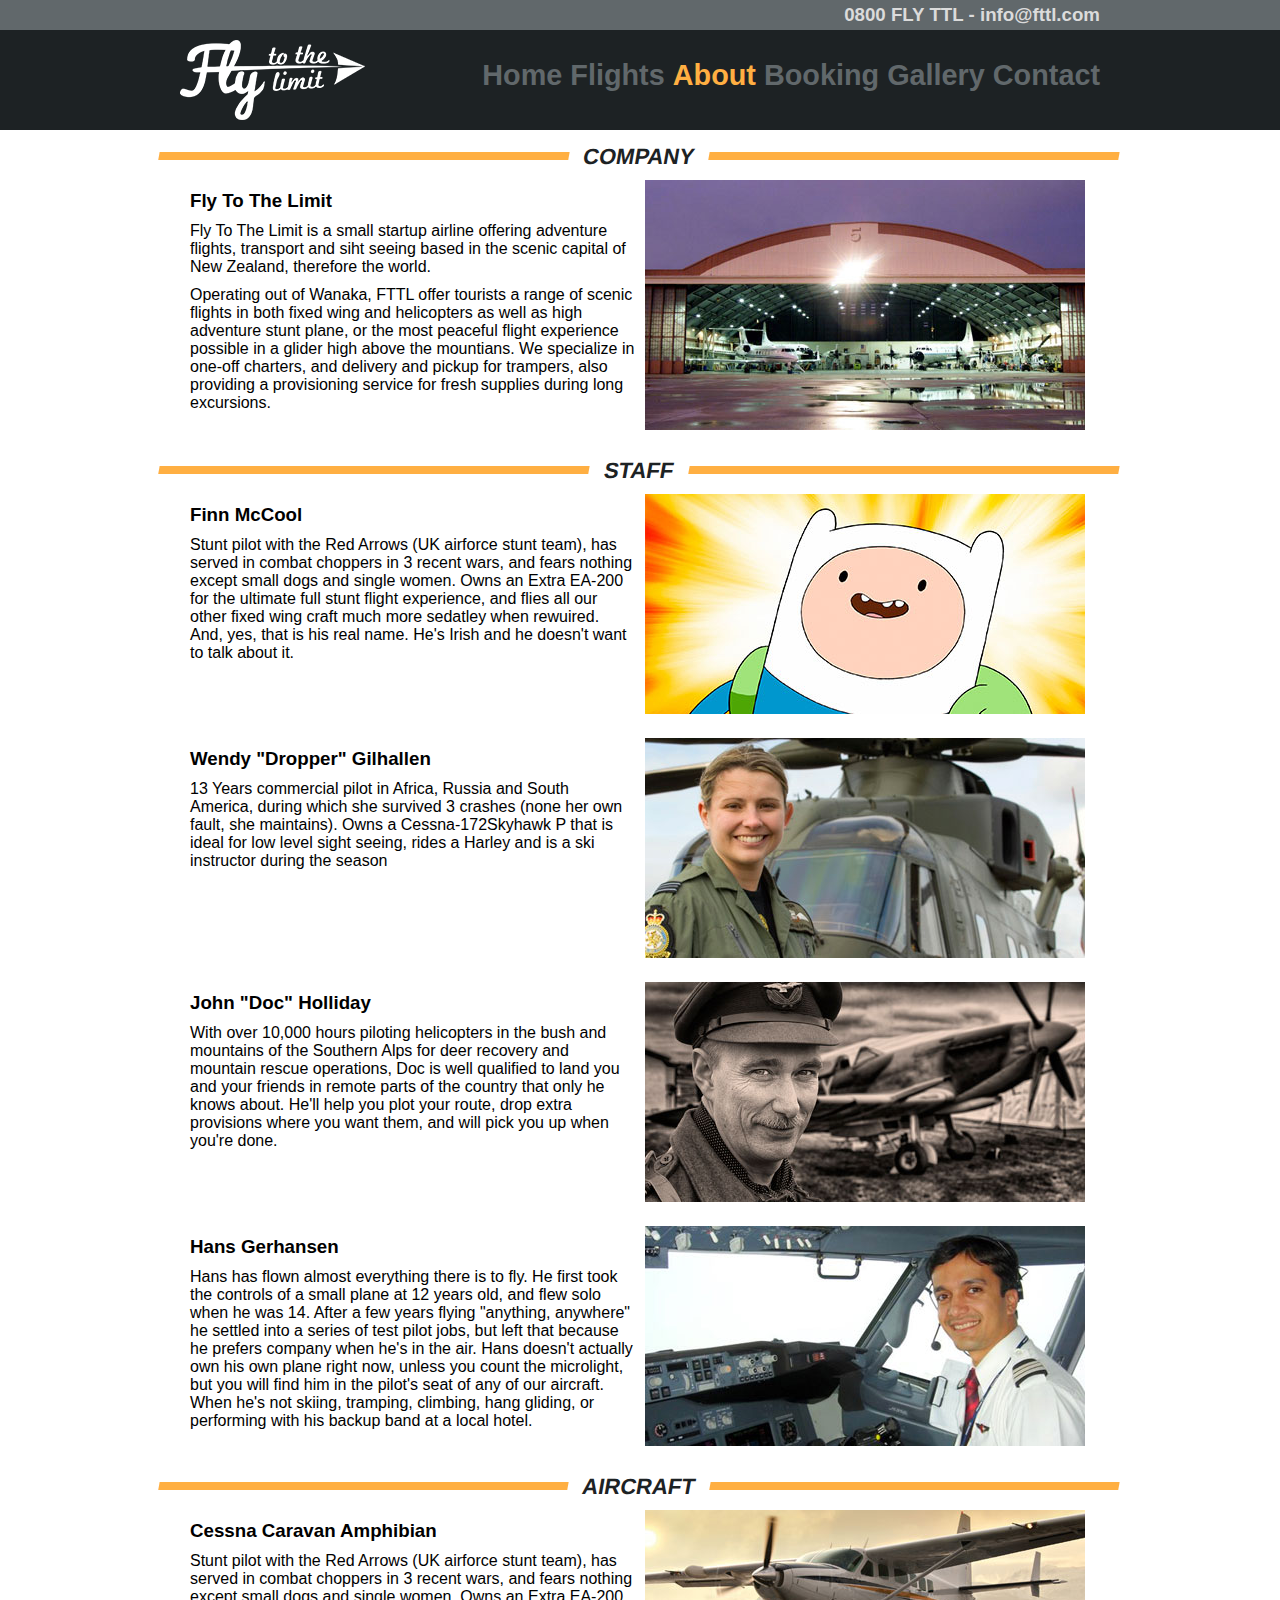
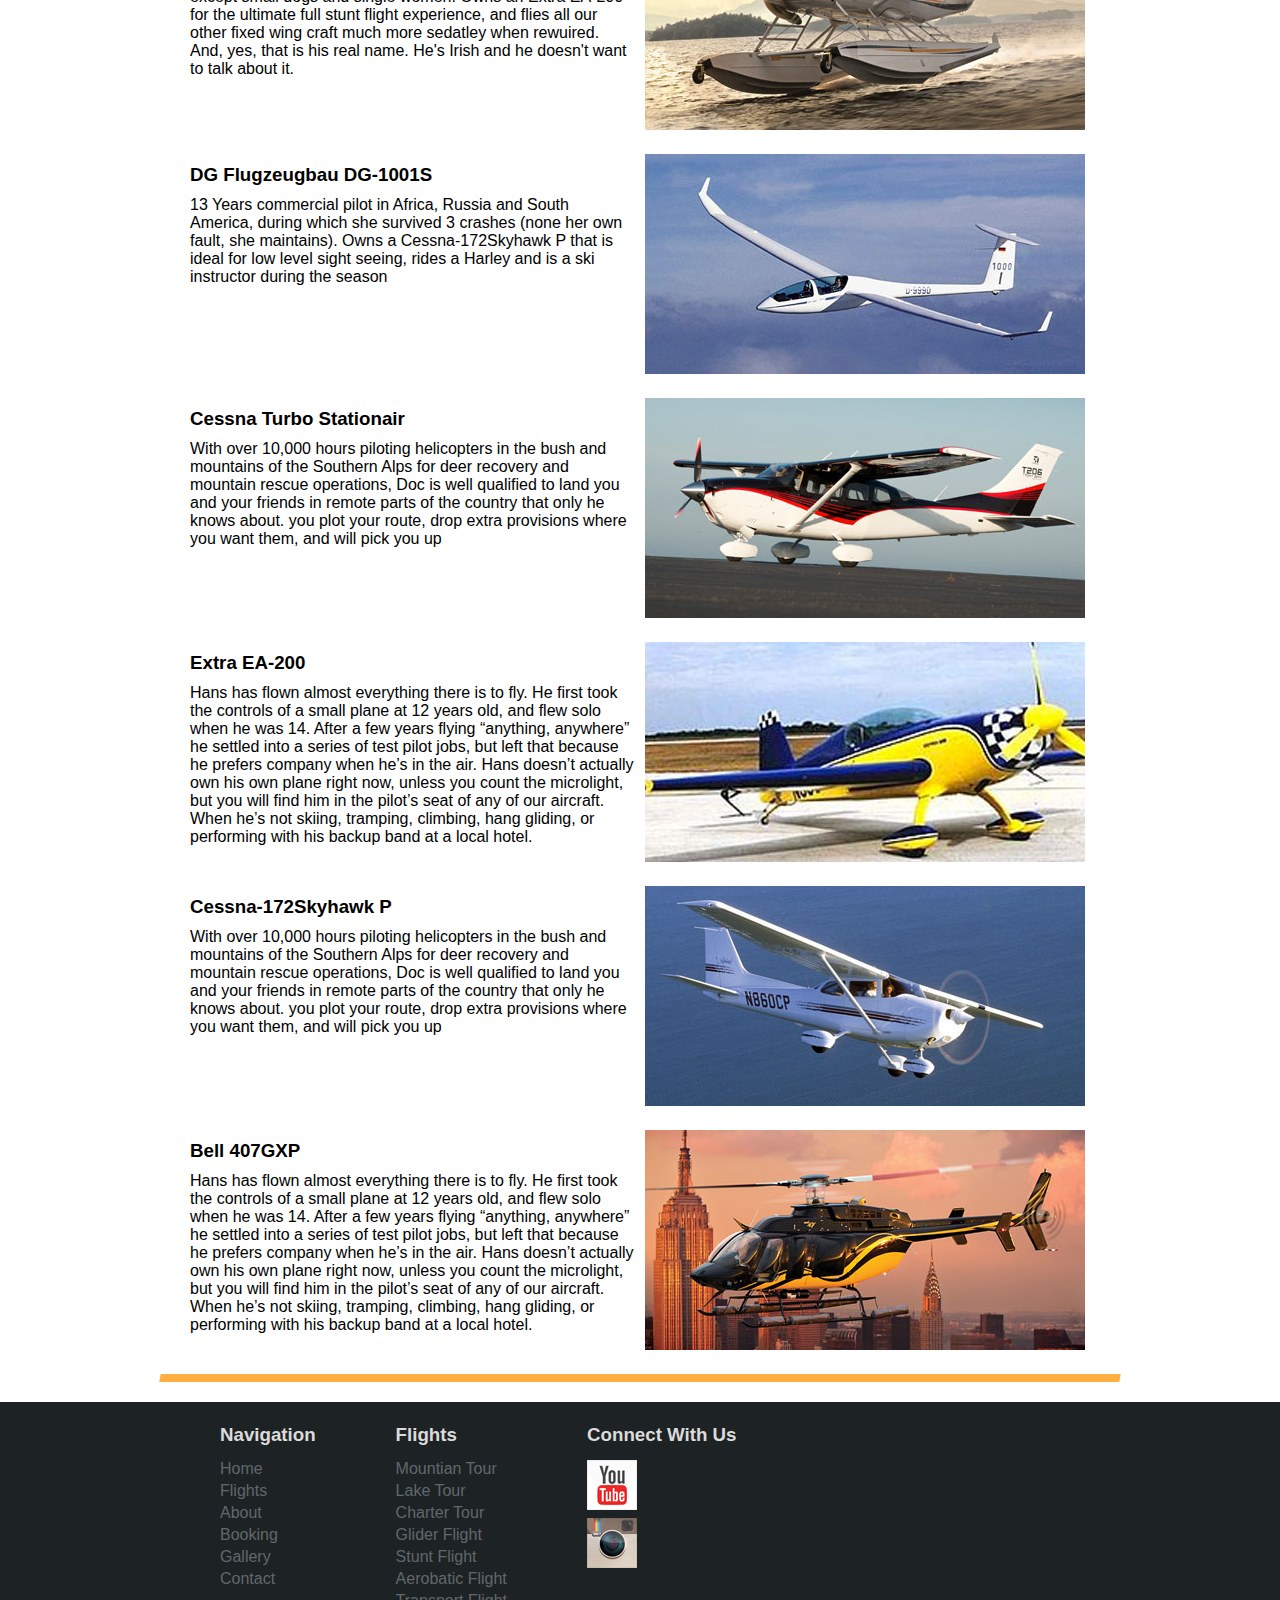
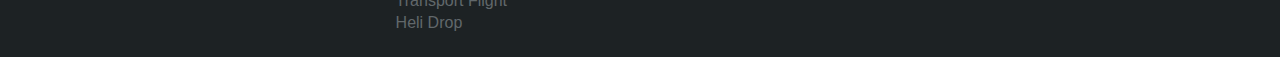
==== about.html @ ed009d1b "initial commit" ====
<!DOCTYPE html>
<html>
	<head>
		<title>Fly To The Limit - About</title>
		<link rel="stylesheet" href="css/main.css">
	</head>
	<body>

		<div id="header-banner-dark"></div>
		<div id="header-banner-light"></div>
		<div id="container">
			
		<header>
			<h3>0800 FLY TTL - info@fttl.com</h3>
			<img src="images/logo_white_small.png">
			<nav>
				<ul>
					<li><a href="index.html">Home</a></li>
					<li><a href="flights.html">Flights</a></li>
					<li><a href="about.html" class="current-link">About</a></li>
					<li><a href="booking.html">Booking</a></li>
					<li><a href="gallery.html">Gallery</a></li>
					<li><a href="contact.html">Contact</a></li>
				</ul>
			</nav>
		</header>

<!--################################################################################################-->
			
			<h2><span>COMPANY</span></h2>

			<div class="main cf">
				<div class="left-box">
					<h3>Fly To The Limit</h3>
					<p>Fly To The Limit is a small startup airline offering adventure flights, transport and siht seeing based in the scenic capital of New Zealand, therefore the world.</p>
					<p>Operating out of Wanaka, FTTL offer tourists a range of scenic flights in both fixed wing and helicopters as well as high adventure stunt plane, or the most peaceful flight experience possible in a glider high above the mountians. We specialize in one-off charters, and delivery and pickup for trampers, also providing a provisioning service for fresh supplies during long excursions.</p>
				</div>
				<div class="right-box">
					<img src="images/hanger.jpg">
				</div>
			</div>
<!--==============================================================================================-->
			<h2><span>STAFF</span></h2>

			<div class="main cf">
				<div class="left-box">
					<h3>Finn McCool</h3>
					<p>Stunt pilot with the Red Arrows (UK airforce stunt team), has served in combat choppers in 3 recent wars, and fears nothing except small dogs and single women. Owns an Extra EA-200 for the ultimate full stunt flight experience, and flies all our other fixed wing craft much more sedatley when rewuired. And, yes, that is his real name. He's Irish and he doesn't want to talk about it.</p>
				</div>
				<div class="right-box">
					<img src="images/finn.jpg">
				</div>
			</div>

			<div class="main cf">
				<div class="left-box">
					<h3>Wendy "Dropper" Gilhallen</h3>
					<p>13 Years commercial pilot in Africa, Russia and South America, during which she survived 3 crashes (none her own fault, she maintains). Owns a Cessna-172Skyhawk P that is ideal for low level sight seeing, rides a Harley and is a ski instructor during the season</p>
				</div>
				<div class="right-box">
					<img src="images/wendy.jpg">
				</div>
			</div>

			<div class="main cf">
				<div class="left-box">
					<h3>John "Doc" Holliday</h3>
					<p>With over 10,000 hours piloting helicopters in the bush and mountains of the Southern Alps for deer recovery and mountain rescue operations, Doc is well qualified to land you and your friends in remote parts of the country that only he knows about. He'll help you plot your route, drop extra provisions where you want them, and will pick you up when you're done.</p>
				</div>
				<div class="right-box">
					<img src="images/john.jpg">
				</div>
			</div>

			<div class="main cf">
				<div class="left-box">
					<h3>Hans Gerhansen</h3>
					<p>Hans has flown almost everything there is to fly. He first took the controls of a small plane at 12 years old, and flew solo when he was 14. After a few years flying "anything, anywhere" he settled into a series of test pilot jobs, but left that because he prefers company when he's in the air. Hans doesn't actually own his own plane right now, unless you count the microlight, but you will find him in the pilot's seat of any of our aircraft. When he's not skiing, tramping, climbing, hang gliding, or performing with his backup band at a local hotel.</p>
				</div>
				<div class="right-box">
					<img src="images/hans.jpg">
				</div>
			</div>
<!--==============================================================================================-->
			<h2><span>AIRCRAFT</span></h2>

			<div class="main cf">
				<div class="left-box">
					<h3>Cessna Caravan Amphibian</h3>
					<p>Stunt pilot with the Red Arrows (UK airforce stunt team), has served in combat choppers in 3 recent wars, and fears nothing except small dogs and single women. Owns an Extra EA-200 for the ultimate full stunt flight experience, and flies all our other fixed wing craft much more sedatley when rewuired. And, yes, that is his real name. He's Irish and he doesn't want to talk about it.</p>
				</div>
				<div class="right-box">
					<img src="images/cessna-amphibian.jpg">
				</div>
			</div>

			<div class="main cf">
				<div class="left-box">
					<h3>DG Flugzeugbau DG-1001S</h3>
					<p>13 Years commercial pilot in Africa, Russia and South America, during which she survived 3 crashes (none her own fault, she maintains). Owns a Cessna-172Skyhawk P that is ideal for low level sight seeing, rides a Harley and is a ski instructor during the season</p>
				</div>
				<div class="right-box">
					<img src="images/glider.jpg">
				</div>
			</div>

			<div class="main cf">
				<div class="left-box">
					<h3>Cessna Turbo Stationair</h3>
					<p>With over 10,000 hours piloting helicopters in the bush and mountains of the Southern Alps for deer recovery and mountain rescue operations, Doc is well qualified to land you and your friends in remote parts of the country that only he knows about. you plot your route, drop extra provisions where you want them, and will pick you up </p>
				</div>
				<div class="right-box">
					<img src="images/turbo-stationair.jpg">
				</div>
			</div>

			<div class="main cf">
				<div class="left-box">
					<h3>Extra EA-200</h3>
					<p>Hans has flown almost everything there is to fly. He first took the controls of a small plane at 12 years old, and flew solo when he was 14. After a few years flying “anything, anywhere” he settled into a series of test pilot jobs, but left that because he prefers company when he’s in the air. Hans doesn’t actually own his own plane right now, unless you count the microlight, but you will find him in the pilot’s seat of any of our aircraft. When he’s not skiing, tramping, climbing, hang gliding, or performing with his backup band at a local hotel.</p>
				</div>
				<div class="right-box">
					<img src="images/ea-200.jpg">
				</div>
			</div>

			<div class="main cf">
				<div class="left-box">
					<h3>Cessna-172Skyhawk P</h3>
					<p>With over 10,000 hours piloting helicopters in the bush and mountains of the Southern Alps for deer recovery and mountain rescue operations, Doc is well qualified to land you and your friends in remote parts of the country that only he knows about. you plot your route, drop extra provisions where you want them, and will pick you up </p>
				</div>
				<div class="right-box">
					<img src="images/skyhawk.jpg">
				</div>
			</div>

			<div class="main cf">
				<div class="left-box">
					<h3>Bell 407GXP</h3>
					<p>Hans has flown almost everything there is to fly. He first took the controls of a small plane at 12 years old, and flew solo when he was 14. After a few years flying “anything, anywhere” he settled into a series of test pilot jobs, but left that because he prefers company when he’s in the air. Hans doesn’t actually own his own plane right now, unless you count the microlight, but you will find him in the pilot’s seat of any of our aircraft. When he’s not skiing, tramping, climbing, hang gliding, or performing with his backup band at a local hotel.</p>
				</div>
				<div class="right-box">
					<img src="images/bell-407.jpg">
				</div>
			</div>

			<h2></h2>

<!--################################################################################################-->

		<div id="footer-banner"></div>
		<footer>
			<nav>
				<ul>
					<li><h3>Navigation</h3></li>
					<li><a href="index.html">Home</a></li>
					<li><a href="flights.html">Flights</a></li>
					<li><a href="about.html">About</a></li>
					<li><a href="booking.html">Booking</a></li>
					<li><a href="gallery.html">Gallery</a></li>
					<li><a href="contact.html">Contact</a></li>
				</ul>
			</nav>

			<nav>
				<ul>
					<li><h3>Flights</h3></li>
					<li><a href="#">Mountian Tour</a></li>
					<li><a href="#">Lake Tour</a></li>
					<li><a href="#">Charter Tour</a></li>
					<li><a href="#">Glider Flight</a></li>
					<li><a href="#">Stunt Flight</a></li>
					<li><a href="#">Aerobatic Flight</a></li>
					<li><a href="#">Transport Flight</a></li>
					<li><a href="#">Heli Drop</a></li>
				</ul>
			</nav>

			<nav>
				<ul>
					<li><h3>Connect With Us</h3></li>
					<li><a href="https://www.youtube.com/" target="_blank"></a><img src="images/youtube.png"></li>
					<li><a href="https://instagram.com/" target="_blank"></a><img src="images/instagram.png"></li>
				</ul>
			</nav>
		</footer>
		</div>

	<script src="script.js"></script>
	</body>
</html>
---- css/main.css ----
* {
	margin: 0;
}

body {
	font-family: helvetica;

}

#container {
	width: 960px;
	margin: 0 auto;
}

#header-banner-dark {
	height: 130px;
	width: 100%;
	background-color: #1d2224;
	position: absolute;
	z-index: -2;
}

#header-banner-light {
	height: 30px;
	width: 100%;
	background-color: #61686b;
	position: absolute;
	z-index: -1;
}

.cf:before,
.cf:after {
    content: " ";
    display: table;
}

.cf:after {
    clear: both;
}

/*-----------------------------------------------------*/
/*-------------------Colour Pallete-------------------*/
/*---------------------------------------------------*/
/*
Orange = #ffaf42
Dark Grey = #1d2224
Light Grey = #61686b
Near White Link Colour = #dbdbdb
Red = #ff4242
/*---------------------------------------------*/

/*-----------------------------------------------------*/
/*-----------------------Header-----------------------*/
/*---------------------------------------------------*/

header {
	background-color: #1d2224;
	height: 130px;
	width: 960px;
	margin: 0 auto;
}

/*---------------------------------------------------*/

header h3 {
	color: #dbdbdb;
	background-color: #61686b;
	text-align: right;
	padding-right: 20px;
	height: 30px;
	line-height: 30px
}

header img {
	margin: 10px 0 0 20px;
}

header nav{
	float: right;
	font-size: 1.8em;
	font-weight: bold;
	margin-right: 20px;
	line-height: 90px;
}

header nav ul {
	list-style: none;
}

header nav li {
	display: inline;
}

header a:link {
	color: #61686b;
	text-decoration: none;
}

header a:visited {
	color: #61686b;
}

header a:hover {
	color: #dbdbdb;
}

header a:active {
	color: #dbdbdb;
}

header a.current-link {
	color: #ffaf42;
}

/*-----------------------------------------------------*/
/*---------------------Header End---------------------*/
/*---------------------------------------------------*/

/*-----------------------------------------------------*/
/*--------------------Body Content--------------------*/
/*---------------------------------------------------*/

.main {
	margin: 0 auto;
	width: 900px;
	margin-bottom: 20px;
}

.main h3 {
	margin: 10px 0;
}

.main p {
	margin: 10px 0;
}

.left-box {
	width: 445px;
	float: left;
	margin-right: 10px;
}

.right-box {
	width: 445px;
	float: right;
}

h4 {
	margin-bottom: 10px;
}

/*---------------------------------------------------*/

#main h1 {
	margin: 10px auto 35px auto;
	text-align: center;
	color: #1d2224;
	font-weight: bold;
}

h2 {
    width:100%;
    text-align:center;
    border-bottom: 8px solid #ffaf42;
    line-height:0.1em; margin:10px 0 20px;
    transform: skew(-10deg);
    color: #1d2224;
	font-size: 25px;
	font-weight: bold;
	line-height: 10px;
	background-color: #FFF;
	text-align: center;
} 

h2 span {
    background:#fff;
    position: relative;
    top: 10px;
    padding:10px 15px;
    font-family: arial;
    font-size: 22px;
}

.videoDiv {
	text-align: center;
	margin: 20px auto;
	height: 400px;
}

/*-----------------------------------------------------*/
/*------------------Body Content End------------------*/
/*---------------------------------------------------*/

/*-----------------------------------------------------*/
/*----------------------Form CSS----------------------*/
/*---------------------------------------------------*/

label {
	box-sizing: border-box;
	font-weight: bold;
	display: inline;
}

input {
	width: 100%;
	box-sizing: border-box;
	font-size: 22px;
	padding: 4px 8px;
	background-color: #dbdbdb;
	outline: 0;
	border: none;
	display: inline;
	margin: 3px 0px 20px 0px;
}

textarea {
	width: 100%;
	box-sizing: border-box;
	resize: none;
	height: 185px;
	max-height: 185px;
	padding: 8px 8px;
	background-color: #dbdbdb;
	outline: 0;
	border: none;
	font-size: 18px;
	margin: 3px 0px 20px 0px;
}

select {
	width: 100%;
	font-size: 22px;
	padding: 4px 8px;
	background-color: #dbdbdb;
	outline: 0;
	border: none;
	margin: 3px 0px 20px 0px;
}

option {
	font-family: arial;
	font-size: 16px
}

.danger {
	color: #ff4242;
	float: right;
}

.formLeft {
	width: 49%;
	float: left;
}

.formRight {
	width: 49%;
	float: right;
}

/*-----------------------------------------------------*/
/*-------------------End Form CSS---------------------*/
/*---------------------------------------------------*/

/*-----------------------------------------------------*/
/*----------------------Footer------------------------*/
/*---------------------------------------------------*/

footer {
	background-color: #1d2224;
	height: 250px;
	width: 960px;
	margin: 0 auto;
}

#footer-banner {
	height: 255px;
	width: 100%;
	left: 0;
	background-color: #1d2224;
	position: absolute;
	z-index: -1;
}

footer h3 {
	color: #dbdbdb;
	margin-bottom: 10px;
}

footer nav{
	margin: 20px;
	float: left;
}

footer nav ul {
	list-style: none;
}

footer nav li {
	padding: 2px 0;
}

footer a:link {
	color: #61686b;
	text-decoration: none;
}

a:visited {
	color: #61686b;

}

a:hover {
	color: #dbdbdb;
}

a:active {
	color: #dbdbdb;
}

#socialMediaIcons {
	display: inline-block;
	float: right;
	padding: 25px 20px;
}

/*-----------------------------------------------------*/
/*--------------------Footer End----------------------*/
/*---------------------------------------------------*/

/*-----------------------------------------------------*/
/*----------------------Testing-----------------------*/
/*---------------------------------------------------*/

/*--------------------------------------------------- NOT SURE IF STILL REQUIRED */ 

button {
	font-size: 22px;
	padding: 4px 16px;
	border: solid 5px #ffaf42;
	background-color: #FFF;
	margin: 20px 0;
}

button p {
	transform: skew(-10deg);
	margin-top: 1px;
	font-family: arial;
	font-weight: bold;
	color: #ffaf42;
}
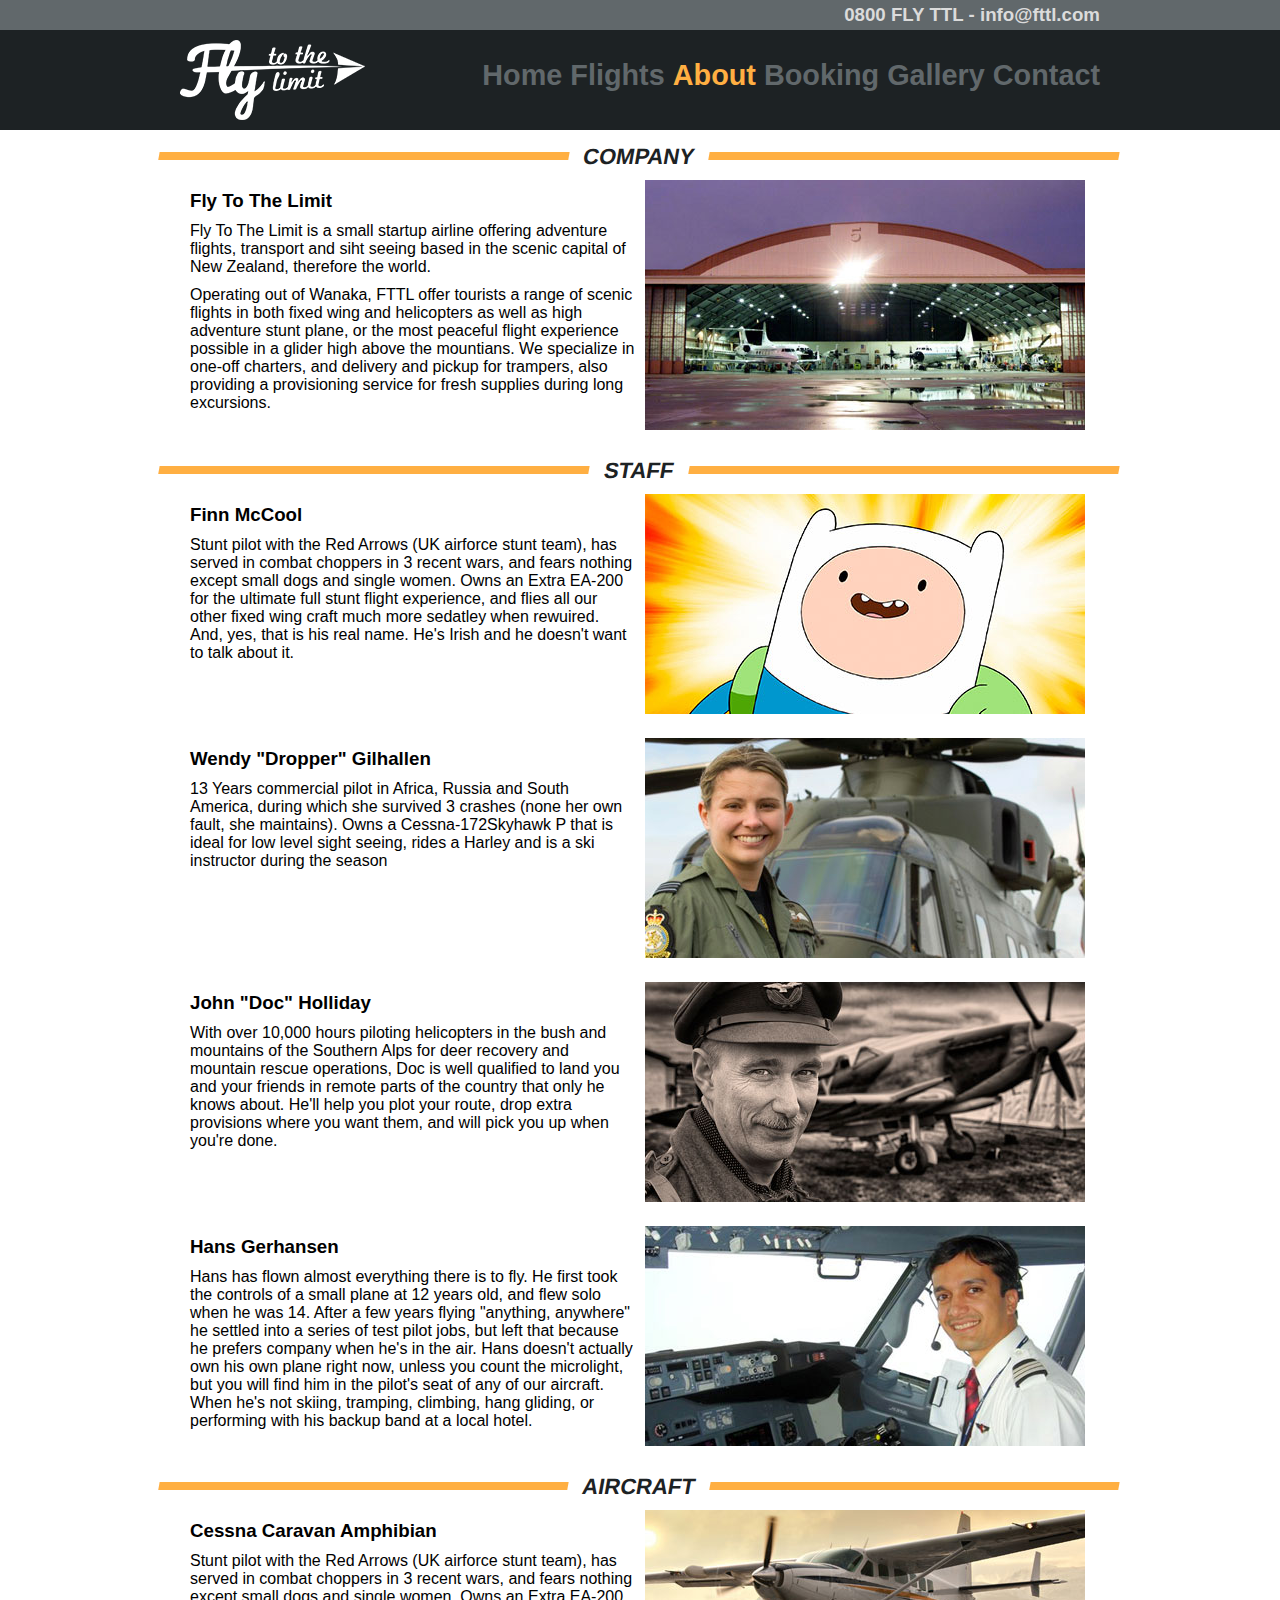
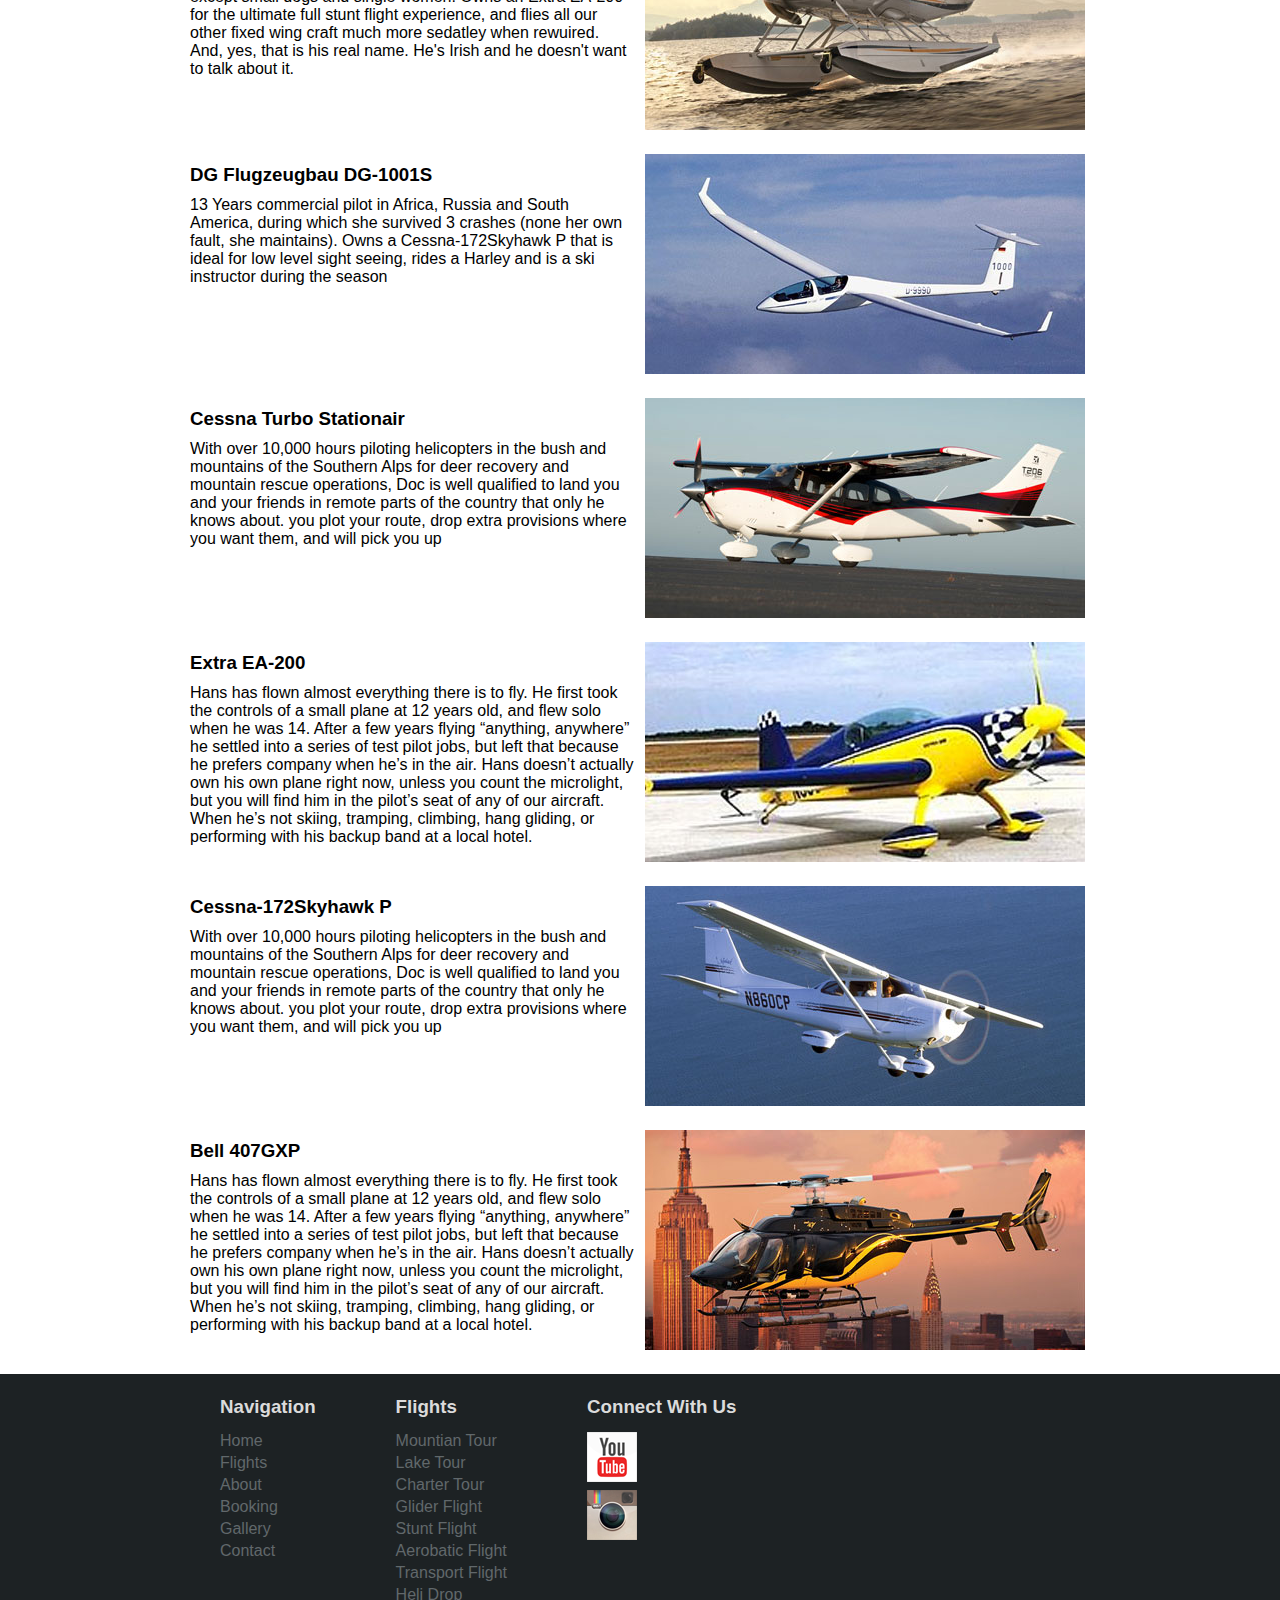
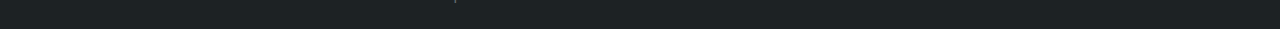
==== commit 0cd85a9c: "Added a gallery to the Gallery page. Added contact details to Contact page. Gallery thumbnails are a" ====
--- a/about.html
+++ b/about.html
@@ -25,7 +25,7 @@
 			</nav>
 		</header>
 
-<!--################################################################################################-->
+<!-- ################################################################################################ -->
 			
 			<h2><span>COMPANY</span></h2>
 
@@ -144,8 +144,6 @@
 				</div>
 			</div>
 
-			<h2></h2>
-
 <!--################################################################################################-->
 
 		<div id="footer-banner"></div>
--- a/css/main.css
+++ b/css/main.css
@@ -145,13 +145,9 @@
 	float: right;
 }
 
-h4 {
-	margin-bottom: 10px;
-}
-
-/*---------------------------------------------------*/
-
-#main h1 {
+/*---------------------------------------------------*/
+
+.main h1 {
 	margin: 10px auto 35px auto;
 	text-align: center;
 	color: #1d2224;
@@ -179,12 +175,34 @@
     padding:10px 15px;
     font-family: arial;
     font-size: 22px;
+    margin-bottom: 10px;
 }
 
 .videoDiv {
 	text-align: center;
 	margin: 20px auto;
 	height: 400px;
+}
+
+.contact-details {
+	float: right;
+	background-color: ;
+	height: 300px;
+	width: 200px;
+	padding: 10px 20px;
+}
+
+.contact-details p {
+	margin: 0;
+}
+
+p.last-line {
+	margin-bottom: 30px;
+}
+
+h4 {
+	margin: 10px 0;
+	color: #1d2224;
 }
 
 /*-----------------------------------------------------*/
@@ -347,4 +365,16 @@
 	font-family: arial;
 	font-weight: bold;
 	color: #ffaf42;
+}
+
+/*---------------------------------------------------*/
+
+.popup-gallery {
+	margin: 25px auto;
+	width: 685px;
+
+}
+
+.popup-gallery img {
+
 }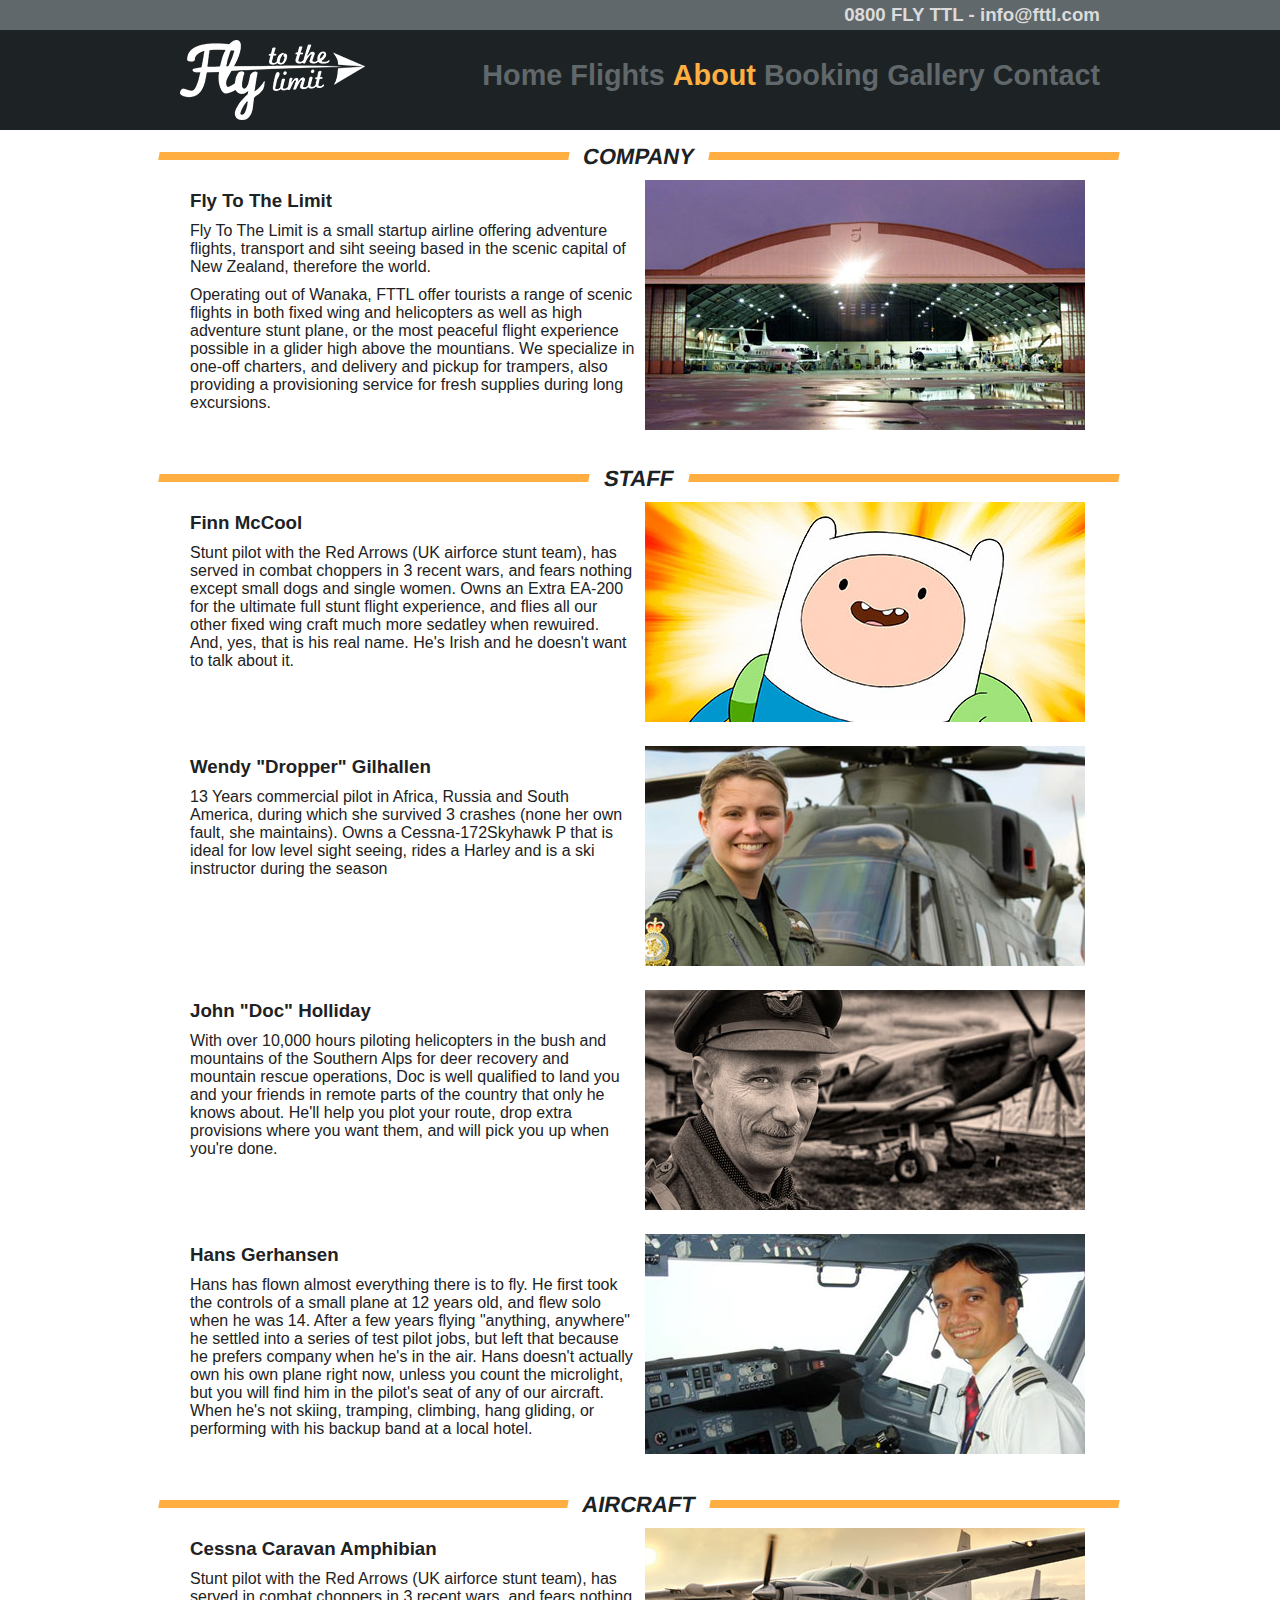
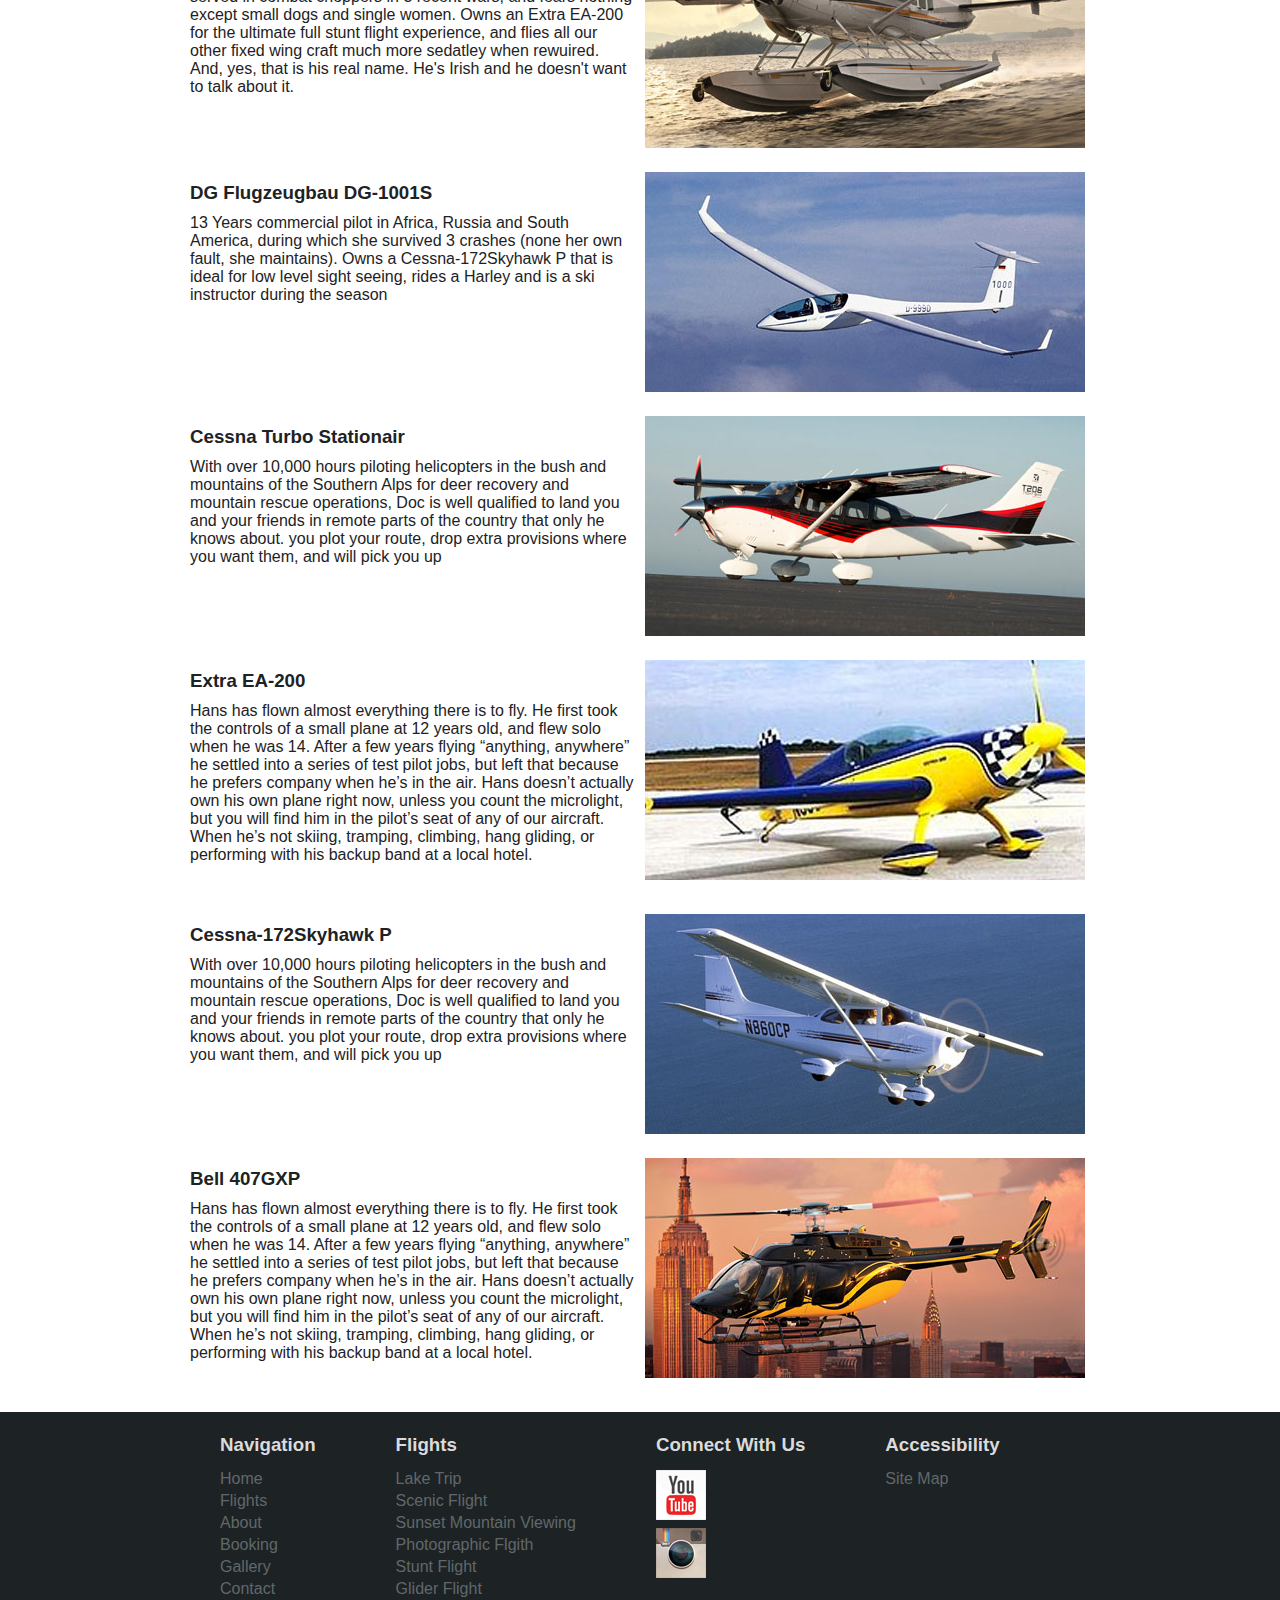
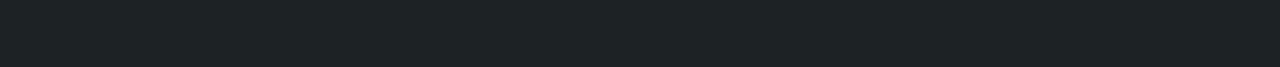
==== commit 37e7b426: "Added View Tour Button on Promo Deal/Home Page. Gallery updated to 9 photos from 7. Footer links fix" ====
--- a/about.html
+++ b/about.html
@@ -12,7 +12,7 @@
 			
 		<header>
 			<h3>0800 FLY TTL - info@fttl.com</h3>
-			<img src="images/logo_white_small.png">
+			<a href="index.html"><img src="images/logo_white_small.png"></a>
 			<nav>
 				<ul>
 					<li><a href="index.html">Home</a></li>
@@ -163,22 +163,27 @@
 			<nav>
 				<ul>
 					<li><h3>Flights</h3></li>
-					<li><a href="#">Mountian Tour</a></li>
-					<li><a href="#">Lake Tour</a></li>
-					<li><a href="#">Charter Tour</a></li>
-					<li><a href="#">Glider Flight</a></li>
-					<li><a href="#">Stunt Flight</a></li>
-					<li><a href="#">Aerobatic Flight</a></li>
-					<li><a href="#">Transport Flight</a></li>
-					<li><a href="#">Heli Drop</a></li>
+					<li><a href="lake-trip.html">Lake Trip</a></li>
+					<li><a href="scenic-flight.html">Scenic Flight</a></li>
+					<li><a href="sunset-view.html">Sunset Mountain Viewing</a></li>
+					<li><a href="photgraphic-flight.html">Photographic Flgith</a></li>
+					<li><a href="stunt-flight.html">Stunt Flight</a></li>
+					<li><a href="glider-flight.html">Glider Flight</a></li>
 				</ul>
 			</nav>
 
 			<nav>
 				<ul>
 					<li><h3>Connect With Us</h3></li>
-					<li><a href="https://www.youtube.com/" target="_blank"></a><img src="images/youtube.png"></li>
-					<li><a href="https://instagram.com/" target="_blank"></a><img src="images/instagram.png"></li>
+					<li><a href="https://www.youtube.com/" target="_blank"><img src="images/youtube.png"></li></a>
+					<li><a href="https://instagram.com/" target="_blank"><img src="images/instagram.png"></li></a>
+				</ul>
+			</nav>
+
+			<nav>
+				<ul>
+					<li><h3>Accessibility</h3></li>
+					<li><a href="site-map.html">Site Map</a></li>
 				</ul>
 			</nav>
 		</footer>
--- a/css/main.css
+++ b/css/main.css
@@ -4,6 +4,7 @@
 
 body {
 	font-family: helvetica;
+	color: #1d2224;
 
 }
 
@@ -112,6 +113,10 @@
 	color: #ffaf42;
 }
 
+header a.current-link:hover {
+	color: #dbdbdb;
+}
+
 /*-----------------------------------------------------*/
 /*---------------------Header End---------------------*/
 /*---------------------------------------------------*/
@@ -137,7 +142,7 @@
 .left-box {
 	width: 445px;
 	float: left;
-	margin-right: 10px;
+	margin: 0 10px 20px 0;
 }
 
 .right-box {
@@ -172,16 +177,16 @@
     background:#fff;
     position: relative;
     top: 10px;
-    padding:10px 15px;
+    padding: 5px 15px;
     font-family: arial;
     font-size: 22px;
     margin-bottom: 10px;
 }
 
-.videoDiv {
+.videoiv {
 	text-align: center;
 	margin: 20px auto;
-	height: 400px;
+	min-height: 400px;
 }
 
 .contact-details {
@@ -205,6 +210,75 @@
 	color: #1d2224;
 }
 
+/*---------------------------------------------------*/
+
+.left-box a:link {
+	margin-right: 10px;
+	float: right;
+	text-decoration: none;
+	color: #61686b;
+	border: solid 2px #61686b;
+	padding: 5px 5px 3px 5px;
+}
+
+.left-box a:visited {
+	text-decoration: none;
+	color: #61686b;
+}
+
+.left-box a:hover {
+	text-decoration: none;
+	color: #ffaf42;
+	border: solid 2px #ffaf42;
+}
+
+.left-box a:active {
+	text-decoration: none;
+	color: #ffaf42;
+	border: solid 2px #ffaf42;
+}
+
+.popup-gallery {
+	margin: 25px auto;
+	width: 685px;
+
+}
+
+.popup-gallery img {
+
+}
+
+/*---------------------------------------------------*/
+
+#promo-link {
+	text-align: center;
+	margin: 20px 0;
+}
+
+#promo-link a {
+	text-decoration: none;
+	color: #61686b;
+	border: solid 2px #61686b;
+	padding: 5px 5px 3px 5px;
+}
+
+#promo-link a:visited {
+	text-decoration: none;
+	color: #61686b;
+}
+
+#promo-link a:hover {
+	text-decoration: none;
+	color: #ffaf42;
+	border: solid 2px #ffaf42;
+}
+
+#promo-link a:active {
+	text-decoration: none;
+	color: #ffaf42;
+	border: solid 2px #ffaf42;
+}
+
 /*-----------------------------------------------------*/
 /*------------------Body Content End------------------*/
 /*---------------------------------------------------*/
@@ -222,11 +296,12 @@
 input {
 	width: 100%;
 	box-sizing: border-box;
+	height: 40px;
 	font-size: 22px;
 	padding: 4px 8px;
 	background-color: #dbdbdb;
 	outline: 0;
-	border: none;
+	border: 1px solid #dbdbdb;
 	display: inline;
 	margin: 3px 0px 20px 0px;
 }
@@ -235,23 +310,24 @@
 	width: 100%;
 	box-sizing: border-box;
 	resize: none;
-	height: 185px;
-	max-height: 185px;
+	height: 202px;
+	max-height: 202px;
 	padding: 8px 8px;
 	background-color: #dbdbdb;
+	border: 1px solid #dbdbdb;
 	outline: 0;
-	border: none;
 	font-size: 18px;
 	margin: 3px 0px 20px 0px;
 }
 
 select {
 	width: 100%;
+	height: 40px;
 	font-size: 22px;
 	padding: 4px 8px;
 	background-color: #dbdbdb;
 	outline: 0;
-	border: none;
+	border: 1px solid #dbdbdb;
 	margin: 3px 0px 20px 0px;
 }
 
@@ -265,14 +341,39 @@
 	float: right;
 }
 
-.formLeft {
+.invalid {
+	border: 1px solid red;
+}
+
+.form-left {
 	width: 49%;
 	float: left;
 }
 
-.formRight {
+.form-right {
 	width: 49%;
 	float: right;
+}
+
+.button {
+	width: 100px;
+	color: #ffaf42;
+	border: solid 4px #ffaf42;
+	background-color: #FFF;
+}
+
+.button:hover {
+	width: 100px;
+	color: #1d2224;
+	border: solid 4px #ffaf42;
+	background-color: #ffaf42;
+}
+
+.button:active {
+	width: 100px;
+	color: #ffaf42;
+	border: solid 4px #ffaf42;
+	background-color: #1d2224;
 }
 
 /*-----------------------------------------------------*/
@@ -322,16 +423,16 @@
 	text-decoration: none;
 }
 
-a:visited {
-	color: #61686b;
-
-}
-
-a:hover {
-	color: #dbdbdb;
-}
-
-a:active {
+footer a:visited {
+	color: #61686b;
+
+}
+
+footer a:hover {
+	color: #dbdbdb;
+}
+
+footer a:active {
 	color: #dbdbdb;
 }
 
@@ -346,35 +447,81 @@
 /*---------------------------------------------------*/
 
 /*-----------------------------------------------------*/
-/*----------------------Testing-----------------------*/
-/*---------------------------------------------------*/
-
-/*--------------------------------------------------- NOT SURE IF STILL REQUIRED */ 
-
-button {
-	font-size: 22px;
-	padding: 4px 16px;
-	border: solid 5px #ffaf42;
-	background-color: #FFF;
-	margin: 20px 0;
-}
-
-button p {
-	transform: skew(-10deg);
-	margin-top: 1px;
-	font-family: arial;
-	font-weight: bold;
-	color: #ffaf42;
-}
-
-/*---------------------------------------------------*/
-
-.popup-gallery {
-	margin: 25px auto;
-	width: 685px;
-
-}
-
-.popup-gallery img {
-
-}+/*----------------------Site Map----------------------*/
+/*---------------------------------------------------*/
+
+.site-map {
+	margin: 20px;
+}
+
+.site-map h1 {
+	margin: 20px;
+}
+
+.site-map h4 {
+	margin: 20px;
+}
+
+.site-map ul {
+	list-style: square;
+	color: #61686b;
+}
+
+.site-map a:link {
+	text-decoration: none;
+	color: #61686b;
+}
+
+.site-map a:visited {
+	color: #61686b;
+}
+
+.site-map a:hover {
+	color: #ffaf42;
+}
+
+.site-map a:active {
+	color: #ffaf42;
+}
+/*-----------------------------------------------------*/
+/*--------------------Site Map End--------------------*/
+/*---------------------------------------------------*/
+
+/*-----------------------------------------------------*/
+/*-----------------Print Style Sheet------------------*/
+/*---------------------------------------------------*/
+
+@media print {
+
+	header img{
+		display: none;
+	}
+
+	header:after {
+		content:url(../images/logo_black_small.png);
+	}
+
+	footer {
+		display: none;
+	}
+
+	input {
+		border: solid 1px #1d2224;
+	}
+
+	textarea {
+		border: solid 1px #1d2224;
+	}
+
+	.video-div {
+		display: none;
+	}
+
+	a {
+		display: none;
+	}
+}
+
+/*-----------------------------------------------------*/
+/*---------------Print Style Sheet End----------------*/
+/*---------------------------------------------------*/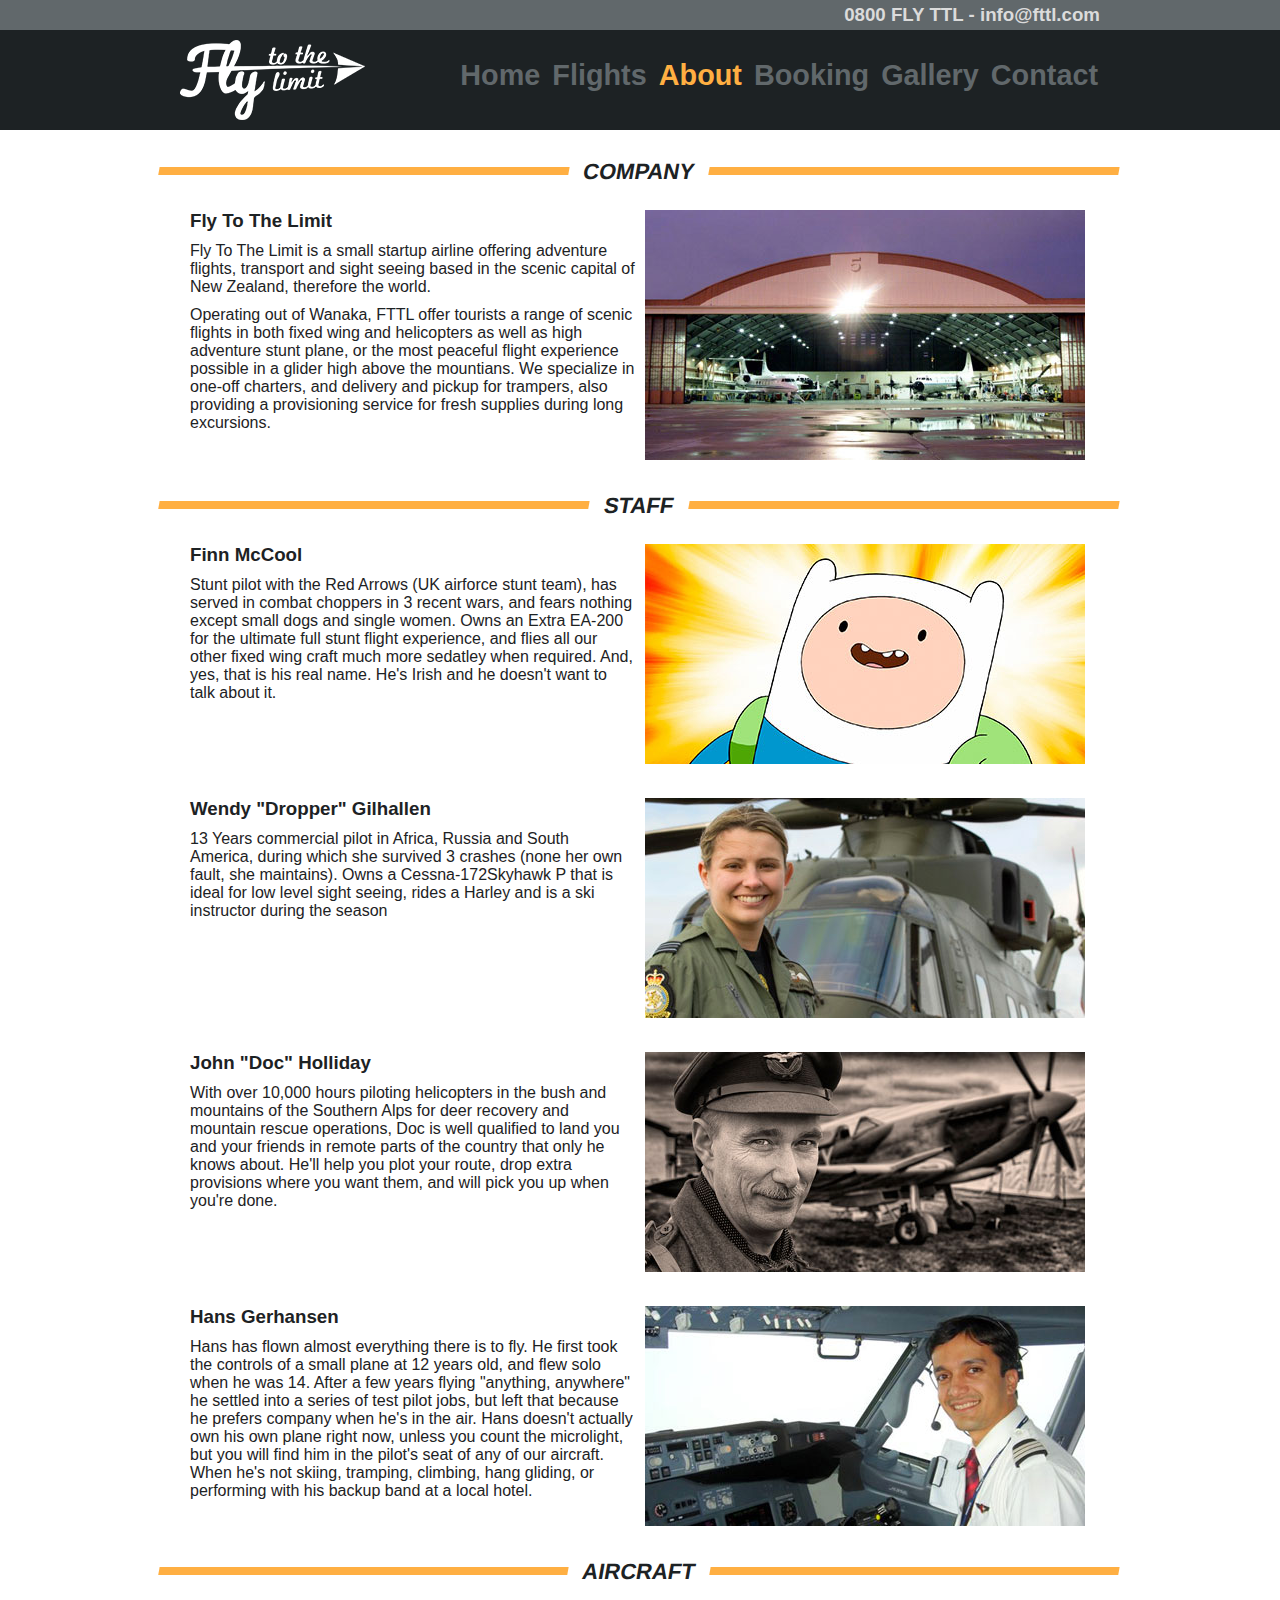
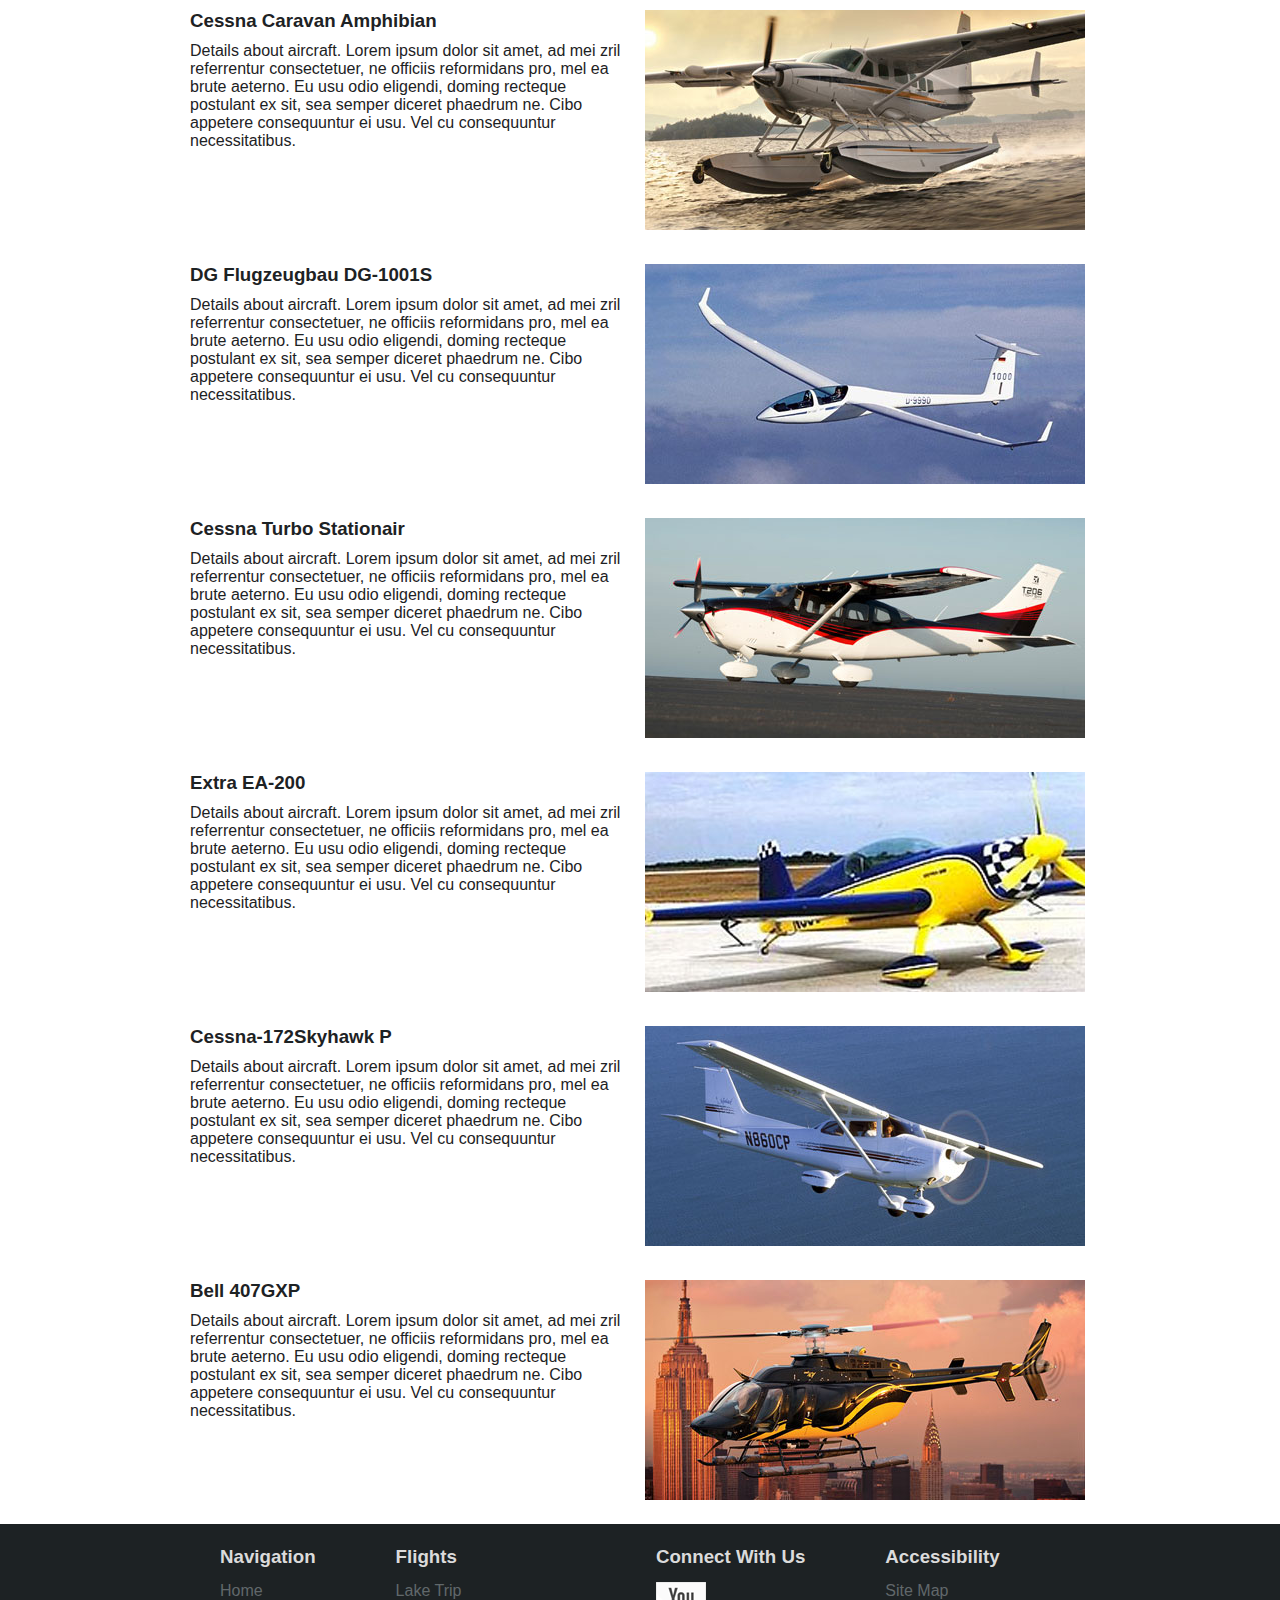
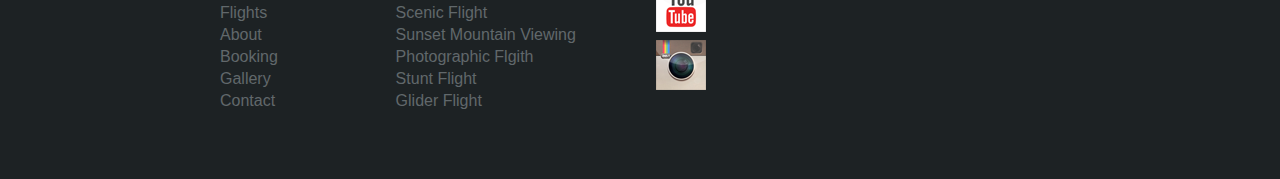
==== commit ec3b6004: "Alt attributes added to all images. Navigation spaced out. frames spaced out top/bottom. H2 spaced o" ====
--- a/about.html
+++ b/about.html
@@ -2,6 +2,12 @@
 <html>
 	<head>
 		<title>Fly To The Limit - About</title>
+		<meta charset="utf-8">
+		<meta name="description" content="About page containing information about Fly To The Limit, its staff and aircraft.">
+
+		<meta http-equiv="X-UA-Compatible" content="IE=edge">
+		<meta name="viewport" content="width=device-width, initial-scale=1">
+
 		<link rel="stylesheet" href="css/main.css">
 	</head>
 	<body>
@@ -12,7 +18,7 @@
 			
 		<header>
 			<h3>0800 FLY TTL - info@fttl.com</h3>
-			<a href="index.html"><img src="images/logo_white_small.png"></a>
+			<a href="index.html"><img alt="fly to the limit logo in white" src="images/logo_white_small.png"></a>
 			<nav>
 				<ul>
 					<li><a href="index.html">Home</a></li>
@@ -32,11 +38,11 @@
 			<div class="main cf">
 				<div class="left-box">
 					<h3>Fly To The Limit</h3>
-					<p>Fly To The Limit is a small startup airline offering adventure flights, transport and siht seeing based in the scenic capital of New Zealand, therefore the world.</p>
+					<p>Fly To The Limit is a small startup airline offering adventure flights, transport and sight seeing based in the scenic capital of New Zealand, therefore the world.</p>
 					<p>Operating out of Wanaka, FTTL offer tourists a range of scenic flights in both fixed wing and helicopters as well as high adventure stunt plane, or the most peaceful flight experience possible in a glider high above the mountians. We specialize in one-off charters, and delivery and pickup for trampers, also providing a provisioning service for fresh supplies during long excursions.</p>
 				</div>
 				<div class="right-box">
-					<img src="images/hanger.jpg">
+					<img alt="FTTL hanger" src="images/hanger.jpg">
 				</div>
 			</div>
 <!--==============================================================================================-->
@@ -45,10 +51,10 @@
 			<div class="main cf">
 				<div class="left-box">
 					<h3>Finn McCool</h3>
-					<p>Stunt pilot with the Red Arrows (UK airforce stunt team), has served in combat choppers in 3 recent wars, and fears nothing except small dogs and single women. Owns an Extra EA-200 for the ultimate full stunt flight experience, and flies all our other fixed wing craft much more sedatley when rewuired. And, yes, that is his real name. He's Irish and he doesn't want to talk about it.</p>
-				</div>
-				<div class="right-box">
-					<img src="images/finn.jpg">
+					<p>Stunt pilot with the Red Arrows (UK airforce stunt team), has served in combat choppers in 3 recent wars, and fears nothing except small dogs and single women. Owns an Extra EA-200 for the ultimate full stunt flight experience, and flies all our other fixed wing craft much more sedatley when required. And, yes, that is his real name. He's Irish and he doesn't want to talk about it.</p>
+				</div>
+				<div class="right-box">
+					<img alt="Finn McCool" src="images/finn.jpg">
 				</div>
 			</div>
 
@@ -58,7 +64,7 @@
 					<p>13 Years commercial pilot in Africa, Russia and South America, during which she survived 3 crashes (none her own fault, she maintains). Owns a Cessna-172Skyhawk P that is ideal for low level sight seeing, rides a Harley and is a ski instructor during the season</p>
 				</div>
 				<div class="right-box">
-					<img src="images/wendy.jpg">
+					<img alt="Wendy Gilhallen" src="images/wendy.jpg">
 				</div>
 			</div>
 
@@ -68,7 +74,7 @@
 					<p>With over 10,000 hours piloting helicopters in the bush and mountains of the Southern Alps for deer recovery and mountain rescue operations, Doc is well qualified to land you and your friends in remote parts of the country that only he knows about. He'll help you plot your route, drop extra provisions where you want them, and will pick you up when you're done.</p>
 				</div>
 				<div class="right-box">
-					<img src="images/john.jpg">
+					<img alt="John Holliday" src="images/john.jpg">
 				</div>
 			</div>
 
@@ -78,7 +84,7 @@
 					<p>Hans has flown almost everything there is to fly. He first took the controls of a small plane at 12 years old, and flew solo when he was 14. After a few years flying "anything, anywhere" he settled into a series of test pilot jobs, but left that because he prefers company when he's in the air. Hans doesn't actually own his own plane right now, unless you count the microlight, but you will find him in the pilot's seat of any of our aircraft. When he's not skiing, tramping, climbing, hang gliding, or performing with his backup band at a local hotel.</p>
 				</div>
 				<div class="right-box">
-					<img src="images/hans.jpg">
+					<img alt="Hans Gerhansen" src="images/hans.jpg">
 				</div>
 			</div>
 <!--==============================================================================================-->
@@ -87,64 +93,65 @@
 			<div class="main cf">
 				<div class="left-box">
 					<h3>Cessna Caravan Amphibian</h3>
-					<p>Stunt pilot with the Red Arrows (UK airforce stunt team), has served in combat choppers in 3 recent wars, and fears nothing except small dogs and single women. Owns an Extra EA-200 for the ultimate full stunt flight experience, and flies all our other fixed wing craft much more sedatley when rewuired. And, yes, that is his real name. He's Irish and he doesn't want to talk about it.</p>
-				</div>
-				<div class="right-box">
-					<img src="images/cessna-amphibian.jpg">
+					<p>Details about aircraft. Lorem ipsum dolor sit amet, ad mei zril referrentur consectetuer, ne officiis reformidans pro, mel ea brute aeterno. Eu usu odio eligendi, doming recteque postulant ex sit, sea semper diceret phaedrum ne. Cibo appetere consequuntur ei usu. Vel cu consequuntur necessitatibus.</p>
+				</div>
+				<div class="right-box">
+					<img alt="Cessna amphibian" src="images/cessna-amphibian.jpg">
 				</div>
 			</div>
 
 			<div class="main cf">
 				<div class="left-box">
 					<h3>DG Flugzeugbau DG-1001S</h3>
-					<p>13 Years commercial pilot in Africa, Russia and South America, during which she survived 3 crashes (none her own fault, she maintains). Owns a Cessna-172Skyhawk P that is ideal for low level sight seeing, rides a Harley and is a ski instructor during the season</p>
-				</div>
-				<div class="right-box">
-					<img src="images/glider.jpg">
+					<p>Details about aircraft. Lorem ipsum dolor sit amet, ad mei zril referrentur consectetuer, ne officiis reformidans pro, mel ea brute aeterno. Eu usu odio eligendi, doming recteque postulant ex sit, sea semper diceret phaedrum ne. Cibo appetere consequuntur ei usu. Vel cu consequuntur necessitatibus.</p>
+				</div>
+				<div class="right-box">
+					<img alt="Glider" src="images/glider.jpg">
 				</div>
 			</div>
 
 			<div class="main cf">
 				<div class="left-box">
 					<h3>Cessna Turbo Stationair</h3>
-					<p>With over 10,000 hours piloting helicopters in the bush and mountains of the Southern Alps for deer recovery and mountain rescue operations, Doc is well qualified to land you and your friends in remote parts of the country that only he knows about. you plot your route, drop extra provisions where you want them, and will pick you up </p>
-				</div>
-				<div class="right-box">
-					<img src="images/turbo-stationair.jpg">
+					<p>Details about aircraft. Lorem ipsum dolor sit amet, ad mei zril referrentur consectetuer, ne officiis reformidans pro, mel ea brute aeterno. Eu usu odio eligendi, doming recteque postulant ex sit, sea semper diceret phaedrum ne. Cibo appetere consequuntur ei usu. Vel cu consequuntur necessitatibus.</p>
+				</div>
+				<div class="right-box">
+					<img alt="Cessna Turbo-Stationair" src="images/turbo-stationair.jpg">
 				</div>
 			</div>
 
 			<div class="main cf">
 				<div class="left-box">
 					<h3>Extra EA-200</h3>
-					<p>Hans has flown almost everything there is to fly. He first took the controls of a small plane at 12 years old, and flew solo when he was 14. After a few years flying “anything, anywhere” he settled into a series of test pilot jobs, but left that because he prefers company when he’s in the air. Hans doesn’t actually own his own plane right now, unless you count the microlight, but you will find him in the pilot’s seat of any of our aircraft. When he’s not skiing, tramping, climbing, hang gliding, or performing with his backup band at a local hotel.</p>
-				</div>
-				<div class="right-box">
-					<img src="images/ea-200.jpg">
+					<p>Details about aircraft. Lorem ipsum dolor sit amet, ad mei zril referrentur consectetuer, ne officiis reformidans pro, mel ea brute aeterno. Eu usu odio eligendi, doming recteque postulant ex sit, sea semper diceret phaedrum ne. Cibo appetere consequuntur ei usu. Vel cu consequuntur necessitatibus.</p>
+				</div>
+				<div class="right-box">
+					<img alt="EA-200 aircraft" src="images/ea-200.jpg">
 				</div>
 			</div>
 
 			<div class="main cf">
 				<div class="left-box">
 					<h3>Cessna-172Skyhawk P</h3>
-					<p>With over 10,000 hours piloting helicopters in the bush and mountains of the Southern Alps for deer recovery and mountain rescue operations, Doc is well qualified to land you and your friends in remote parts of the country that only he knows about. you plot your route, drop extra provisions where you want them, and will pick you up </p>
-				</div>
-				<div class="right-box">
-					<img src="images/skyhawk.jpg">
+					<p>Details about aircraft. Lorem ipsum dolor sit amet, ad mei zril referrentur consectetuer, ne officiis reformidans pro, mel ea brute aeterno. Eu usu odio eligendi, doming recteque postulant ex sit, sea semper diceret phaedrum ne. Cibo appetere consequuntur ei usu. Vel cu consequuntur necessitatibus.</p>
+				</div>
+				<div class="right-box">
+					<img alt="Cessna Skyhawk" src="images/skyhawk.jpg">
 				</div>
 			</div>
 
 			<div class="main cf">
 				<div class="left-box">
 					<h3>Bell 407GXP</h3>
-					<p>Hans has flown almost everything there is to fly. He first took the controls of a small plane at 12 years old, and flew solo when he was 14. After a few years flying “anything, anywhere” he settled into a series of test pilot jobs, but left that because he prefers company when he’s in the air. Hans doesn’t actually own his own plane right now, unless you count the microlight, but you will find him in the pilot’s seat of any of our aircraft. When he’s not skiing, tramping, climbing, hang gliding, or performing with his backup band at a local hotel.</p>
-				</div>
-				<div class="right-box">
-					<img src="images/bell-407.jpg">
-				</div>
-			</div>
-
-<!--################################################################################################-->
+					<p>Details about aircraft. Lorem ipsum dolor sit amet, ad mei zril referrentur consectetuer, ne officiis reformidans pro, mel ea brute aeterno. Eu usu odio eligendi, doming recteque postulant ex sit, sea semper diceret phaedrum ne. Cibo appetere consequuntur ei usu. Vel cu consequuntur necessitatibus.</p>
+				</div>
+				<div class="right-box">
+					<img alt="Bell 407GXP" src="images/bell-407.jpg">
+				</div>
+			</div>
+		</div>
+
+<!-- ################################################################################################ -->
 
 		<div id="footer-banner"></div>
 		<footer>
@@ -165,8 +172,8 @@
 					<li><h3>Flights</h3></li>
 					<li><a href="lake-trip.html">Lake Trip</a></li>
 					<li><a href="scenic-flight.html">Scenic Flight</a></li>
-					<li><a href="sunset-view.html">Sunset Mountain Viewing</a></li>
-					<li><a href="photgraphic-flight.html">Photographic Flgith</a></li>
+					<li><a href="sunset-mountain.html">Sunset Mountain Viewing</a></li>
+					<li><a href="photographic-flight.html">Photographic Flgith</a></li>
 					<li><a href="stunt-flight.html">Stunt Flight</a></li>
 					<li><a href="glider-flight.html">Glider Flight</a></li>
 				</ul>
@@ -175,8 +182,8 @@
 			<nav>
 				<ul>
 					<li><h3>Connect With Us</h3></li>
-					<li><a href="https://www.youtube.com/" target="_blank"><img src="images/youtube.png"></li></a>
-					<li><a href="https://instagram.com/" target="_blank"><img src="images/instagram.png"></li></a>
+					<li><a href="https://www.youtube.com/" target="_blank"><img alt="Youtube logo" src="images/youtube.png"></a></li>
+					<li><a href="https://instagram.com/" target="_blank"><img alt="Instagram logo" src="images/instagram.png"></a></li>
 				</ul>
 			</nav>
 
@@ -187,7 +194,6 @@
 				</ul>
 			</nav>
 		</footer>
-		</div>
 
 	<script src="script.js"></script>
 	</body>
--- a/css/main.css
+++ b/css/main.css
@@ -90,6 +90,7 @@
 
 header nav li {
 	display: inline;
+	margin: 2px;
 }
 
 header a:link {
@@ -146,18 +147,19 @@
 }
 
 .right-box {
+	margin-top: 10px;
 	width: 445px;
 	float: right;
 }
 
 /*---------------------------------------------------*/
 
-.main h1 {
+/*.main h1 {
 	margin: 10px auto 35px auto;
 	text-align: center;
 	color: #1d2224;
 	font-weight: bold;
-}
+}*/
 
 h2 {
     width:100%;
@@ -171,6 +173,7 @@
 	line-height: 10px;
 	background-color: #FFF;
 	text-align: center;
+	margin: 25px 0;
 } 
 
 h2 span {
@@ -189,9 +192,12 @@
 	min-height: 400px;
 }
 
+iframe {
+	margin: 25px 0;
+}
+
 .contact-details {
 	float: right;
-	background-color: ;
 	height: 300px;
 	width: 200px;
 	padding: 10px 20px;
@@ -355,22 +361,22 @@
 	float: right;
 }
 
-.button {
-	width: 100px;
+input.button {
+	width: 105px;
 	color: #ffaf42;
 	border: solid 4px #ffaf42;
 	background-color: #FFF;
 }
 
-.button:hover {
-	width: 100px;
-	color: #1d2224;
+input.button:hover {
+	width: 105px;
+	color: #FFF;
 	border: solid 4px #ffaf42;
 	background-color: #ffaf42;
 }
 
-.button:active {
-	width: 100px;
+input.button:active {
+	width: 105px;
 	color: #ffaf42;
 	border: solid 4px #ffaf42;
 	background-color: #1d2224;
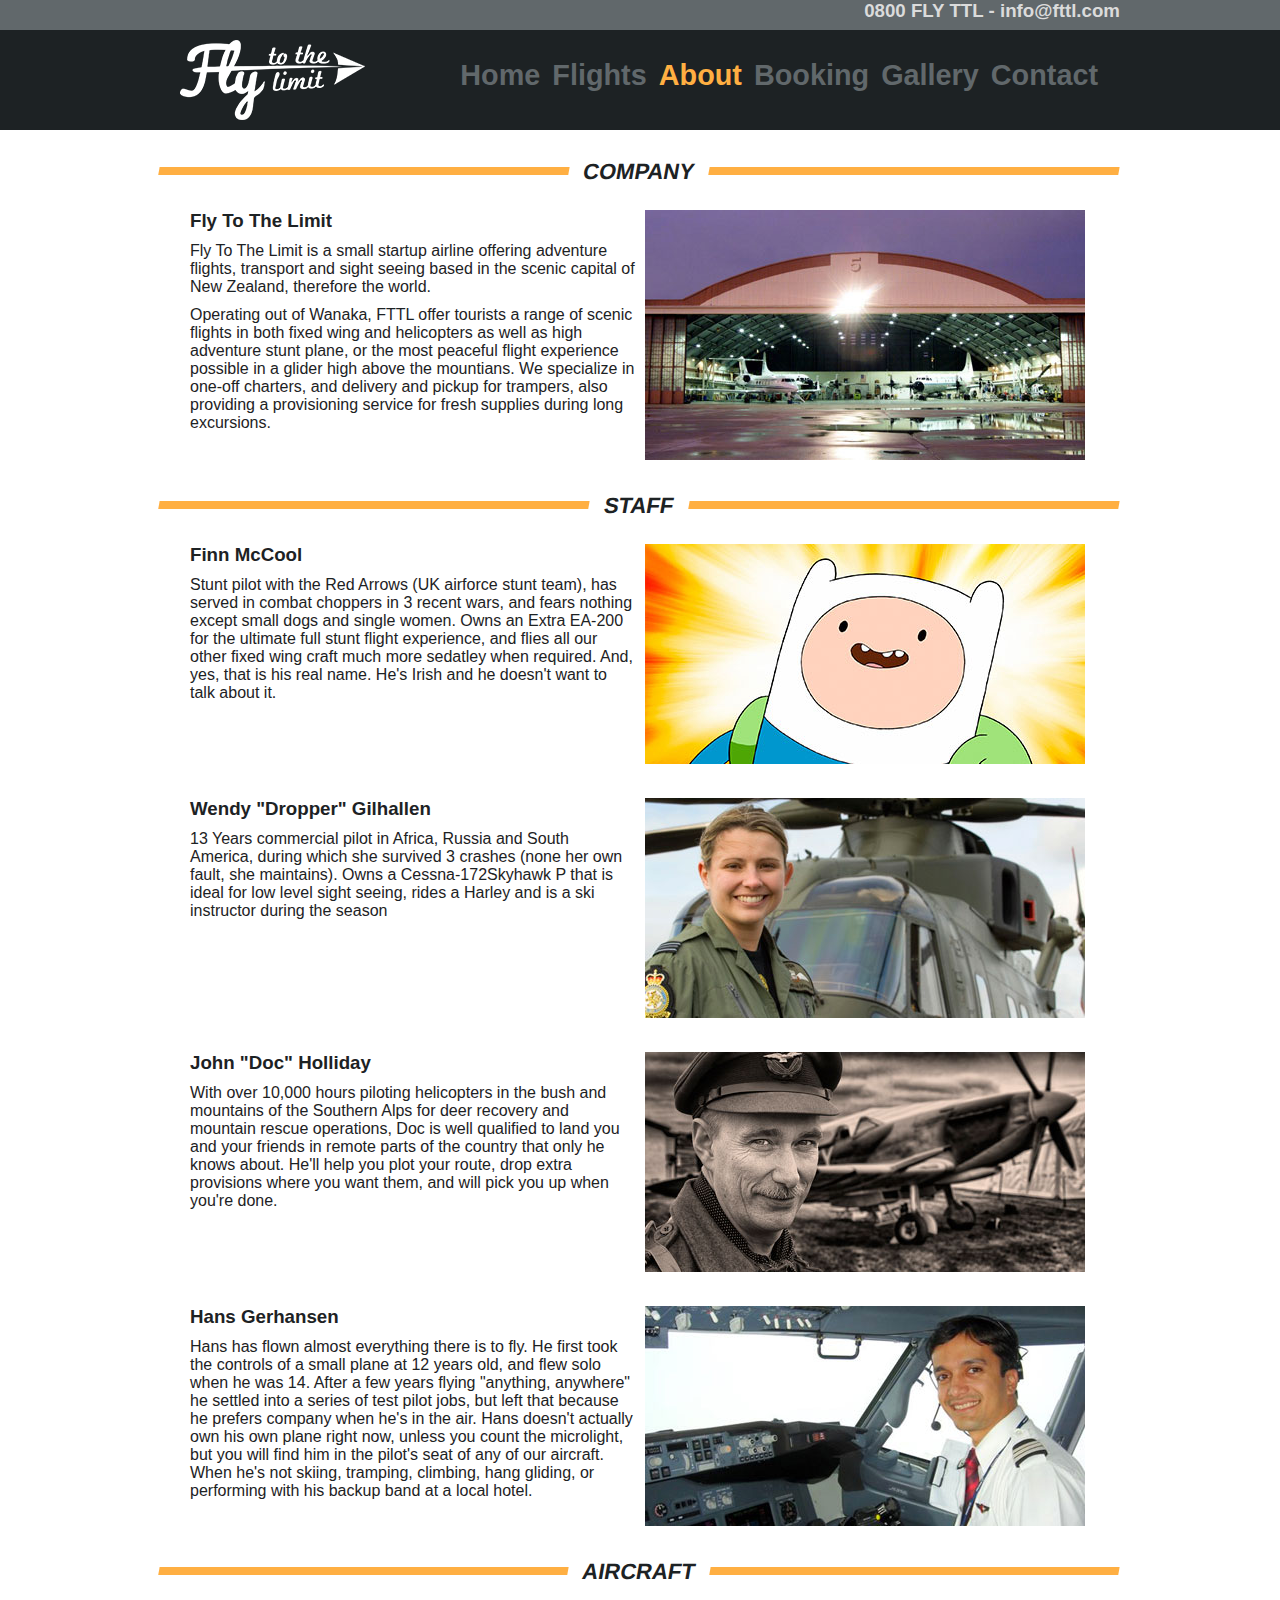
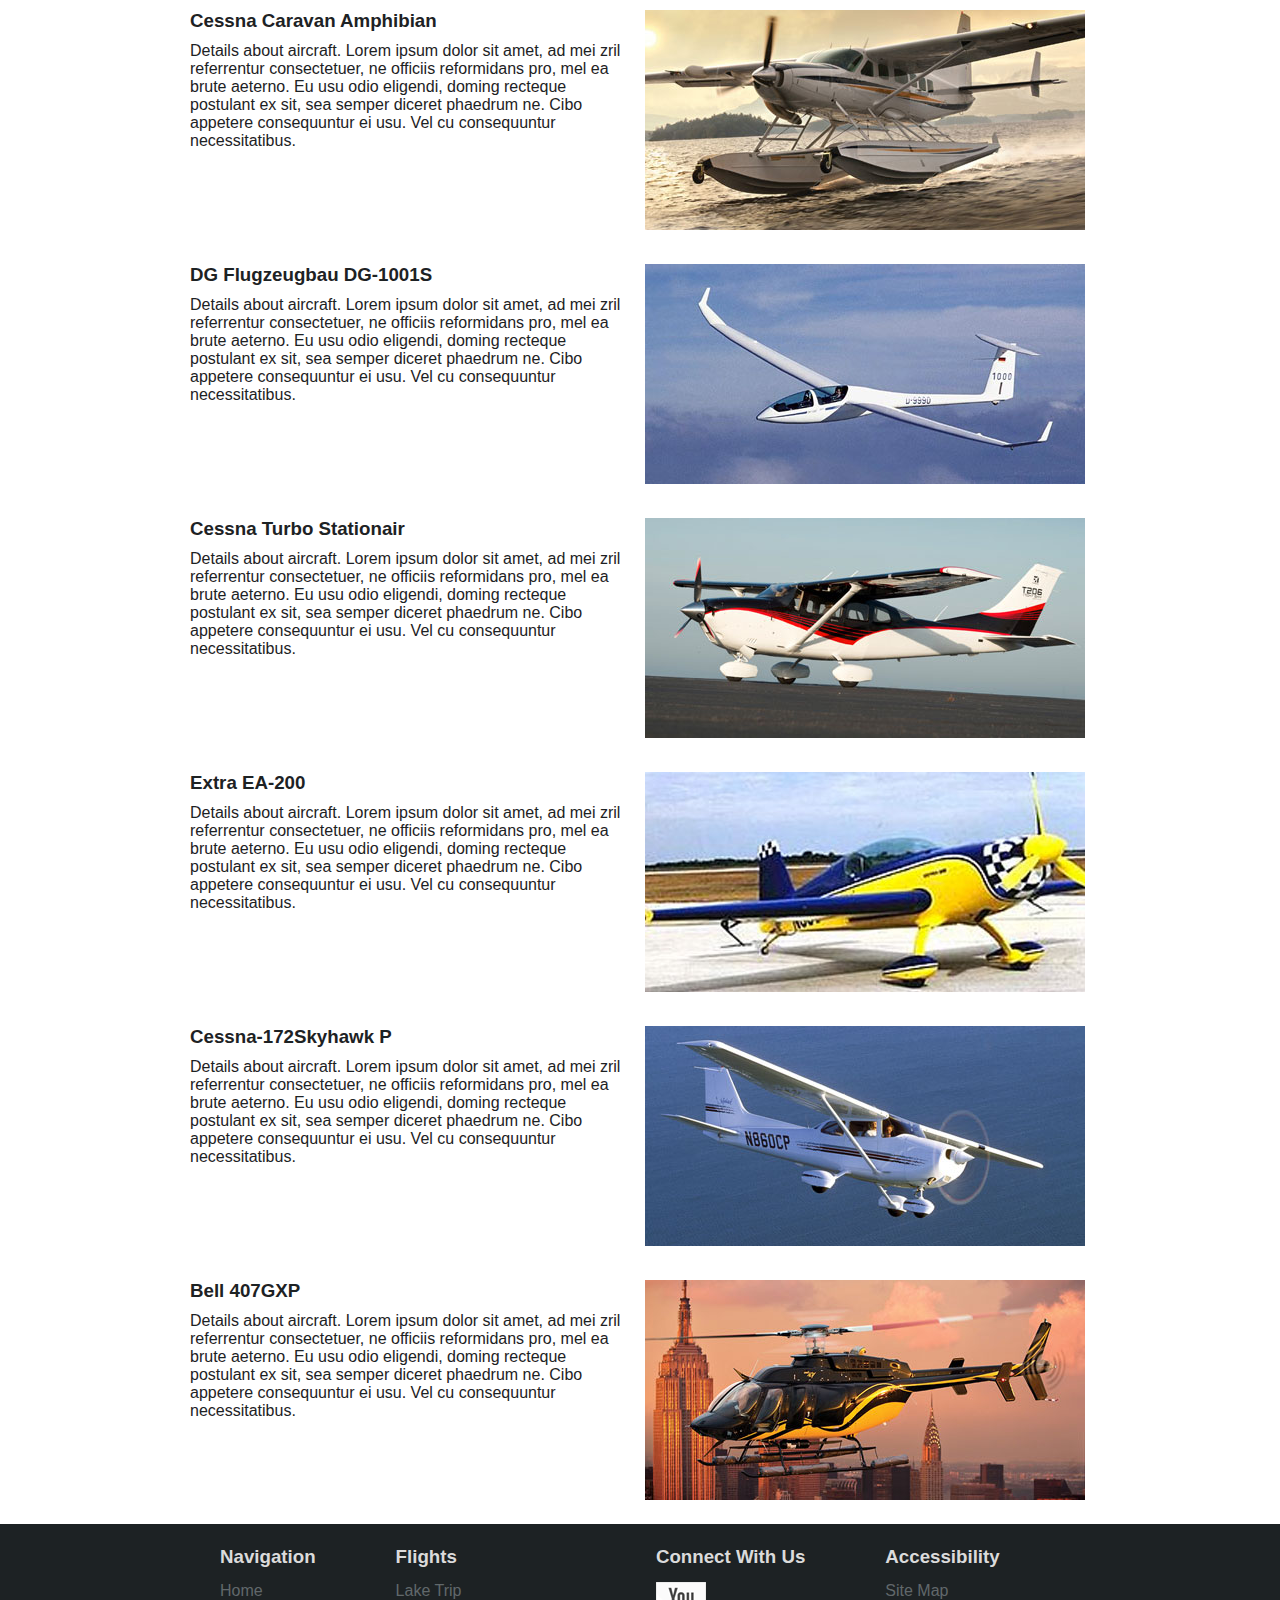
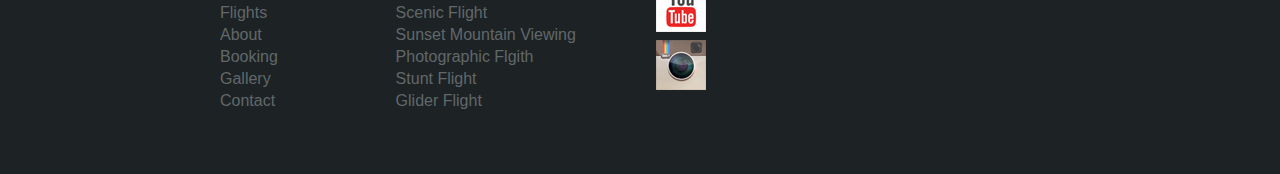
==== commit dd67e7e4: "Swapped absolute div banners for container div's with classes. Tried to clean up all html and css." ====
--- a/about.html
+++ b/about.html
@@ -11,28 +11,30 @@
 		<link rel="stylesheet" href="css/main.css">
 	</head>
 	<body>
-
-		<div id="header-banner-dark"></div>
-		<div id="header-banner-light"></div>
-		<div id="container">
-			
-		<header>
+		
+		<div class="container-contact">	
 			<h3>0800 FLY TTL - info@fttl.com</h3>
-			<a href="index.html"><img alt="fly to the limit logo in white" src="images/logo_white_small.png"></a>
-			<nav>
-				<ul>
-					<li><a href="index.html">Home</a></li>
-					<li><a href="flights.html">Flights</a></li>
-					<li><a href="about.html" class="current-link">About</a></li>
-					<li><a href="booking.html">Booking</a></li>
-					<li><a href="gallery.html">Gallery</a></li>
-					<li><a href="contact.html">Contact</a></li>
-				</ul>
-			</nav>
-		</header>
+		</div>
+		<div class="container">
+			<header>
+				
+				<a href="index.html"><img alt="fly to the limit logo in white" src="images/logo_white_small.png"></a>
+				<nav>
+					<ul>
+						<li><a href="index.html">Home</a></li>
+						<li><a href="flights.html">Flights</a></li>
+						<li><a href="about.html" class="current-link">About</a></li>
+						<li><a href="booking.html">Booking</a></li>
+						<li><a href="gallery.html">Gallery</a></li>
+						<li><a href="contact.html">Contact</a></li>
+					</ul>
+				</nav>
+			</header>
+		</div>
 
 <!-- ################################################################################################ -->
-			
+		
+		<div class="body">	
 			<h2><span>COMPANY</span></h2>
 
 			<div class="main cf">
@@ -45,7 +47,9 @@
 					<img alt="FTTL hanger" src="images/hanger.jpg">
 				</div>
 			</div>
+
 <!--==============================================================================================-->
+
 			<h2><span>STAFF</span></h2>
 
 			<div class="main cf">
@@ -87,7 +91,9 @@
 					<img alt="Hans Gerhansen" src="images/hans.jpg">
 				</div>
 			</div>
+
 <!--==============================================================================================-->
+			
 			<h2><span>AIRCRAFT</span></h2>
 
 			<div class="main cf">
@@ -150,51 +156,51 @@
 				</div>
 			</div>
 		</div>
+	</div>
 
 <!-- ################################################################################################ -->
 
-		<div id="footer-banner"></div>
-		<footer>
-			<nav>
-				<ul>
-					<li><h3>Navigation</h3></li>
-					<li><a href="index.html">Home</a></li>
-					<li><a href="flights.html">Flights</a></li>
-					<li><a href="about.html">About</a></li>
-					<li><a href="booking.html">Booking</a></li>
-					<li><a href="gallery.html">Gallery</a></li>
-					<li><a href="contact.html">Contact</a></li>
-				</ul>
-			</nav>
-
-			<nav>
-				<ul>
-					<li><h3>Flights</h3></li>
-					<li><a href="lake-trip.html">Lake Trip</a></li>
-					<li><a href="scenic-flight.html">Scenic Flight</a></li>
-					<li><a href="sunset-mountain.html">Sunset Mountain Viewing</a></li>
-					<li><a href="photographic-flight.html">Photographic Flgith</a></li>
-					<li><a href="stunt-flight.html">Stunt Flight</a></li>
-					<li><a href="glider-flight.html">Glider Flight</a></li>
-				</ul>
-			</nav>
-
-			<nav>
-				<ul>
-					<li><h3>Connect With Us</h3></li>
-					<li><a href="https://www.youtube.com/" target="_blank"><img alt="Youtube logo" src="images/youtube.png"></a></li>
-					<li><a href="https://instagram.com/" target="_blank"><img alt="Instagram logo" src="images/instagram.png"></a></li>
-				</ul>
-			</nav>
-
-			<nav>
-				<ul>
-					<li><h3>Accessibility</h3></li>
-					<li><a href="site-map.html">Site Map</a></li>
-				</ul>
-			</nav>
-		</footer>
-
-	<script src="script.js"></script>
+		<div class="container">
+			<footer>
+				<nav>
+					<ul>
+						<li><h3>Navigation</h3></li>
+						<li><a href="index.html">Home</a></li>
+						<li><a href="flights.html">Flights</a></li>
+						<li><a href="about.html">About</a></li>
+						<li><a href="booking.html">Booking</a></li>
+						<li><a href="gallery.html">Gallery</a></li>
+						<li><a href="contact.html">Contact</a></li>
+					</ul>
+				</nav>
+
+				<nav>
+					<ul>
+						<li><h3>Flights</h3></li>
+						<li><a href="lake-trip.html">Lake Trip</a></li>
+						<li><a href="scenic-flight.html">Scenic Flight</a></li>
+						<li><a href="sunset-mountain.html">Sunset Mountain Viewing</a></li>
+						<li><a href="photographic-flight.html">Photographic Flgith</a></li>
+						<li><a href="stunt-flight.html">Stunt Flight</a></li>
+						<li><a href="glider-flight.html">Glider Flight</a></li>
+					</ul>
+				</nav>
+
+				<nav>
+					<ul>
+						<li><h3>Connect With Us</h3></li>
+						<li><a href="https://www.youtube.com/" target="_blank"><img alt="Youtube logo" src="images/youtube.png"></a></li>
+						<li><a href="https://instagram.com/" target="_blank"><img alt="Instagram logo" src="images/instagram.png"></a></li>
+					</ul>
+				</nav>
+
+				<nav>
+					<ul>
+						<li><h3>Accessibility</h3></li>
+						<li><a href="site-map.html">Site Map</a></li>
+					</ul>
+				</nav>
+			</footer>
+		</div>
 	</body>
 </html>--- a/css/main.css
+++ b/css/main.css
@@ -8,25 +8,27 @@
 
 }
 
-#container {
+.container {
+	width: 100%;
+	background-color: #1d2224;
+}
+
+.container-contact {
+	width: 100%;
+	background-color: #61686b;
+}
+
+.container-contact h3 {
+	margin: 0 auto;
+	width: 960px;
+	color: #dbdbdb;
+	text-align: right;
+	height: 30px;
+}
+
+.body {
 	width: 960px;
 	margin: 0 auto;
-}
-
-#header-banner-dark {
-	height: 130px;
-	width: 100%;
-	background-color: #1d2224;
-	position: absolute;
-	z-index: -2;
-}
-
-#header-banner-light {
-	height: 30px;
-	width: 100%;
-	background-color: #61686b;
-	position: absolute;
-	z-index: -1;
 }
 
 .cf:before,
@@ -56,7 +58,7 @@
 
 header {
 	background-color: #1d2224;
-	height: 130px;
+	height: 100px;
 	width: 960px;
 	margin: 0 auto;
 }
@@ -69,7 +71,7 @@
 	text-align: right;
 	padding-right: 20px;
 	height: 30px;
-	line-height: 30px
+	line-height: 30px;
 }
 
 header img {
@@ -86,6 +88,7 @@
 
 header nav ul {
 	list-style: none;
+	padding-left: 0;
 }
 
 header nav li {
@@ -153,13 +156,6 @@
 }
 
 /*---------------------------------------------------*/
-
-/*.main h1 {
-	margin: 10px auto 35px auto;
-	text-align: center;
-	color: #1d2224;
-	font-weight: bold;
-}*/
 
 h2 {
     width:100%;
@@ -244,6 +240,34 @@
 	border: solid 2px #ffaf42;
 }
 
+/*---------------------------------------------------*/
+
+.full-box a:link {
+	margin-right: 10px;
+	float: right;
+	text-decoration: none;
+	color: #61686b;
+	border: solid 2px #61686b;
+	padding: 5px 5px 3px 5px;
+}
+
+.full-box a:visited {
+	text-decoration: none;
+	color: #61686b;
+}
+
+.full-box a:hover {
+	text-decoration: none;
+	color: #ffaf42;
+	border: solid 2px #ffaf42;
+}
+
+.full-box a:active {
+	text-decoration: none;
+	color: #ffaf42;
+	border: solid 2px #ffaf42;
+}
+
 .popup-gallery {
 	margin: 25px auto;
 	width: 685px;
@@ -530,4 +554,4 @@
 
 /*-----------------------------------------------------*/
 /*---------------Print Style Sheet End----------------*/
-/*---------------------------------------------------*/+/*---------------------------------------------------*/
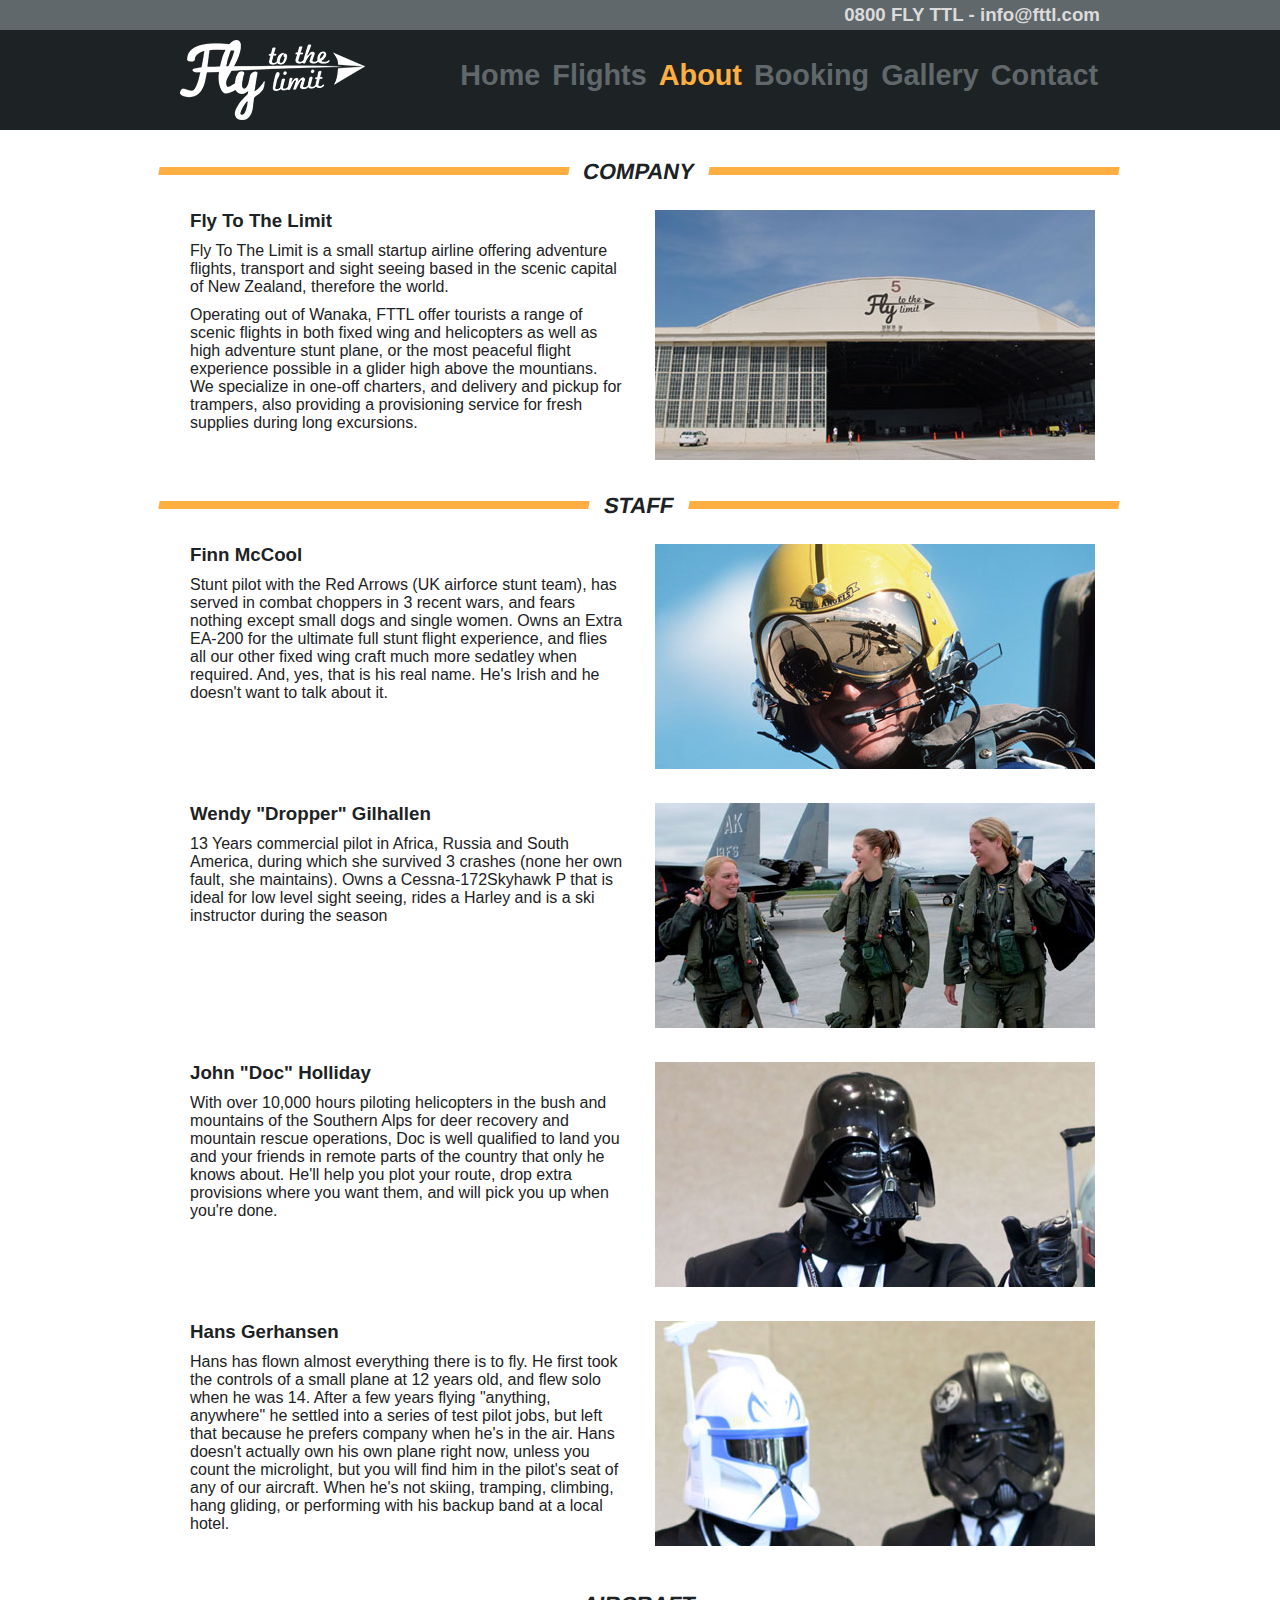
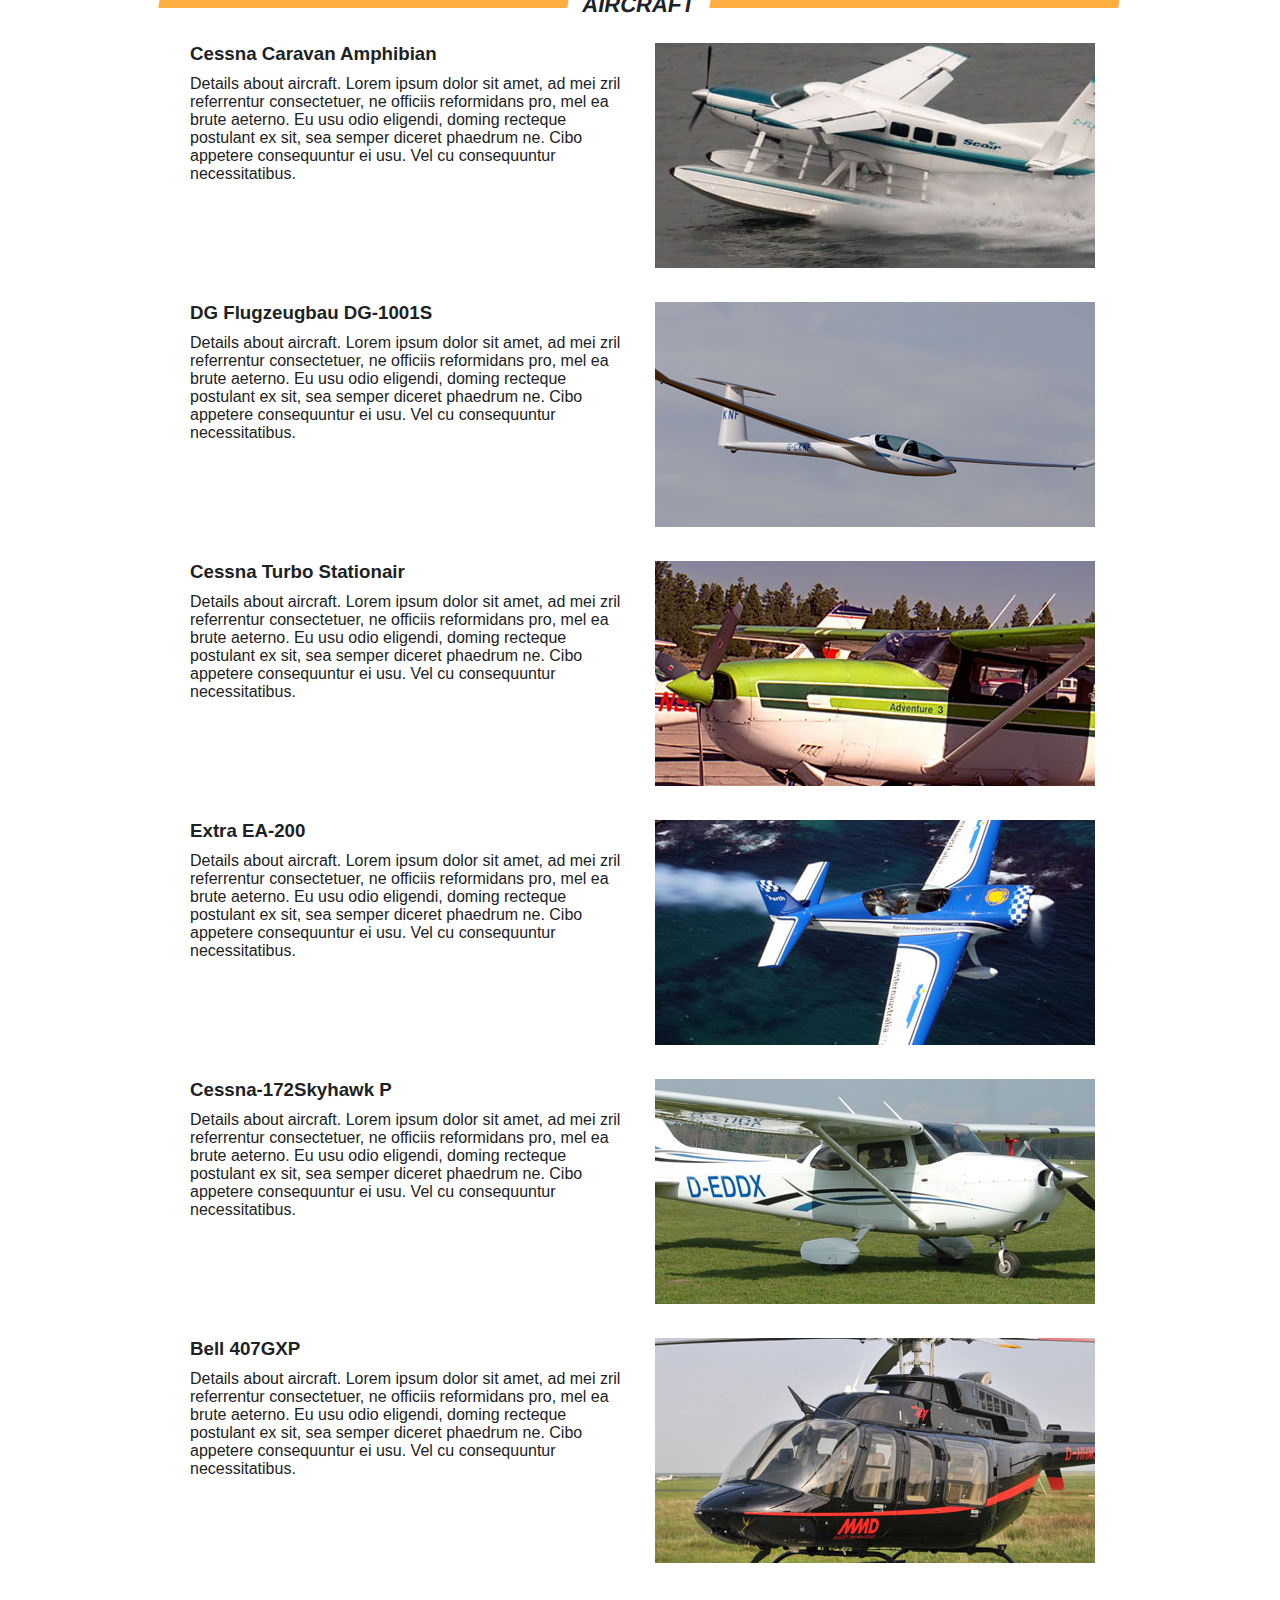
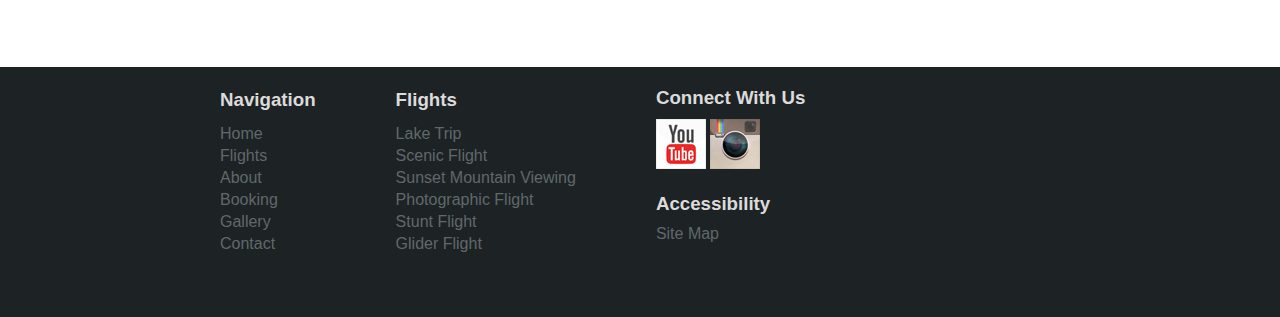
==== commit 77aa1f25: "Deleted some crap images. Resized gallery large images. Adjusted spacing on all pages, sort of fixed" ====
--- a/about.html
+++ b/about.html
@@ -15,10 +15,9 @@
 		<div class="container-contact">	
 			<h3>0800 FLY TTL - info@fttl.com</h3>
 		</div>
-		<div class="container">
+		<div class="container cf">
 			<header>
-				
-				<a href="index.html"><img alt="fly to the limit logo in white" src="images/logo_white_small.png"></a>
+				<a href="index.html"><img alt="Fly to the Limit" src="images/logo_white_small.png"></a>
 				<nav>
 					<ul>
 						<li><a href="index.html">Home</a></li>
@@ -44,7 +43,7 @@
 					<p>Operating out of Wanaka, FTTL offer tourists a range of scenic flights in both fixed wing and helicopters as well as high adventure stunt plane, or the most peaceful flight experience possible in a glider high above the mountians. We specialize in one-off charters, and delivery and pickup for trampers, also providing a provisioning service for fresh supplies during long excursions.</p>
 				</div>
 				<div class="right-box">
-					<img alt="FTTL hanger" src="images/hanger.jpg">
+					<img alt="FTTL hanger" src="images/hangar.jpg">
 				</div>
 			</div>
 
@@ -102,7 +101,7 @@
 					<p>Details about aircraft. Lorem ipsum dolor sit amet, ad mei zril referrentur consectetuer, ne officiis reformidans pro, mel ea brute aeterno. Eu usu odio eligendi, doming recteque postulant ex sit, sea semper diceret phaedrum ne. Cibo appetere consequuntur ei usu. Vel cu consequuntur necessitatibus.</p>
 				</div>
 				<div class="right-box">
-					<img alt="Cessna amphibian" src="images/cessna-amphibian.jpg">
+					<img alt="Cessna amphibian" src="images/caravan.jpg">
 				</div>
 			</div>
 
@@ -122,7 +121,7 @@
 					<p>Details about aircraft. Lorem ipsum dolor sit amet, ad mei zril referrentur consectetuer, ne officiis reformidans pro, mel ea brute aeterno. Eu usu odio eligendi, doming recteque postulant ex sit, sea semper diceret phaedrum ne. Cibo appetere consequuntur ei usu. Vel cu consequuntur necessitatibus.</p>
 				</div>
 				<div class="right-box">
-					<img alt="Cessna Turbo-Stationair" src="images/turbo-stationair.jpg">
+					<img alt="Cessna Turbo-Stationair" src="images/station-air.jpg">
 				</div>
 			</div>
 
@@ -132,7 +131,7 @@
 					<p>Details about aircraft. Lorem ipsum dolor sit amet, ad mei zril referrentur consectetuer, ne officiis reformidans pro, mel ea brute aeterno. Eu usu odio eligendi, doming recteque postulant ex sit, sea semper diceret phaedrum ne. Cibo appetere consequuntur ei usu. Vel cu consequuntur necessitatibus.</p>
 				</div>
 				<div class="right-box">
-					<img alt="EA-200 aircraft" src="images/ea-200.jpg">
+					<img alt="EA-200 aircraft" src="images/stunt.jpg">
 				</div>
 			</div>
 
@@ -142,7 +141,7 @@
 					<p>Details about aircraft. Lorem ipsum dolor sit amet, ad mei zril referrentur consectetuer, ne officiis reformidans pro, mel ea brute aeterno. Eu usu odio eligendi, doming recteque postulant ex sit, sea semper diceret phaedrum ne. Cibo appetere consequuntur ei usu. Vel cu consequuntur necessitatibus.</p>
 				</div>
 				<div class="right-box">
-					<img alt="Cessna Skyhawk" src="images/skyhawk.jpg">
+					<img alt="Cessna Skyhawk" src="images/cessna-skyhawk.jpg">
 				</div>
 			</div>
 
@@ -180,22 +179,17 @@
 						<li><a href="lake-trip.html">Lake Trip</a></li>
 						<li><a href="scenic-flight.html">Scenic Flight</a></li>
 						<li><a href="sunset-mountain.html">Sunset Mountain Viewing</a></li>
-						<li><a href="photographic-flight.html">Photographic Flgith</a></li>
+						<li><a href="photographic-flight.html">Photographic Flight</a></li>
 						<li><a href="stunt-flight.html">Stunt Flight</a></li>
 						<li><a href="glider-flight.html">Glider Flight</a></li>
 					</ul>
 				</nav>
 
-				<nav>
+				<nav class="social-media">
 					<ul>
 						<li><h3>Connect With Us</h3></li>
-						<li><a href="https://www.youtube.com/" target="_blank"><img alt="Youtube logo" src="images/youtube.png"></a></li>
-						<li><a href="https://instagram.com/" target="_blank"><img alt="Instagram logo" src="images/instagram.png"></a></li>
-					</ul>
-				</nav>
-
-				<nav>
-					<ul>
+						<li><a href="https://www.youtube.com/" target="_blank"><img class="social-media" alt="Youtube logo" src="images/youtube.png"></a></li>
+						<li><a href="https://instagram.com/" target="_blank"><img class="social-media" alt="Instagram logo" src="images/instagram.png"></a></li>
 						<li><h3>Accessibility</h3></li>
 						<li><a href="site-map.html">Site Map</a></li>
 					</ul>
--- a/css/main.css
+++ b/css/main.css
@@ -16,6 +16,7 @@
 .container-contact {
 	width: 100%;
 	background-color: #61686b;
+	height: 30px;
 }
 
 .container-contact h3 {
@@ -24,6 +25,8 @@
 	color: #dbdbdb;
 	text-align: right;
 	height: 30px;
+	line-height: 30px;
+	padding-right: 40px;
 }
 
 .body {
@@ -58,7 +61,6 @@
 
 header {
 	background-color: #1d2224;
-	height: 100px;
 	width: 960px;
 	margin: 0 auto;
 }
@@ -69,13 +71,11 @@
 	color: #dbdbdb;
 	background-color: #61686b;
 	text-align: right;
-	padding-right: 20px;
-	height: 30px;
-	line-height: 30px;
 }
 
 header img {
-	margin: 10px 0 0 20px;
+	margin: 10px 0 10px 20px;
+	float: left;
 }
 
 header nav{
@@ -87,6 +87,7 @@
 }
 
 header nav ul {
+	text-align: right;
 	list-style: none;
 	padding-left: 0;
 }
@@ -144,17 +145,20 @@
 }
 
 .left-box {
-	width: 445px;
+	width: 435px;
 	float: left;
 	margin: 0 10px 20px 0;
 }
 
 .right-box {
 	margin-top: 10px;
-	width: 445px;
+	width: 435px;
 	float: right;
 }
 
+.spacer {
+	margin-bottom: 50px;
+}
 /*---------------------------------------------------*/
 
 h2 {
@@ -215,8 +219,7 @@
 /*---------------------------------------------------*/
 
 .left-box a:link {
-	margin-right: 10px;
-	float: right;
+	margin: 10px;
 	text-decoration: none;
 	color: #61686b;
 	border: solid 2px #61686b;
@@ -243,8 +246,7 @@
 /*---------------------------------------------------*/
 
 .full-box a:link {
-	margin-right: 10px;
-	float: right;
+	margin: 10px;
 	text-decoration: none;
 	color: #61686b;
 	border: solid 2px #61686b;
@@ -307,6 +309,15 @@
 	text-decoration: none;
 	color: #ffaf42;
 	border: solid 2px #ffaf42;
+}
+
+.price {
+	font-weight: bold;
+}
+
+.price-button {
+	text-align: center;
+	margin: 30px 0;
 }
 
 /*-----------------------------------------------------*/
@@ -418,7 +429,7 @@
 	background-color: #1d2224;
 	height: 250px;
 	width: 960px;
-	margin: 0 auto;
+	margin: 100px auto 0 auto;
 }
 
 #footer-banner {
@@ -466,10 +477,12 @@
 	color: #dbdbdb;
 }
 
-#socialMediaIcons {
-	display: inline-block;
-	float: right;
-	padding: 25px 20px;
+.social-media li {
+	display: inline;
+}
+
+.social-media img {
+	margin-bottom: 20px;
 }
 
 /*-----------------------------------------------------*/
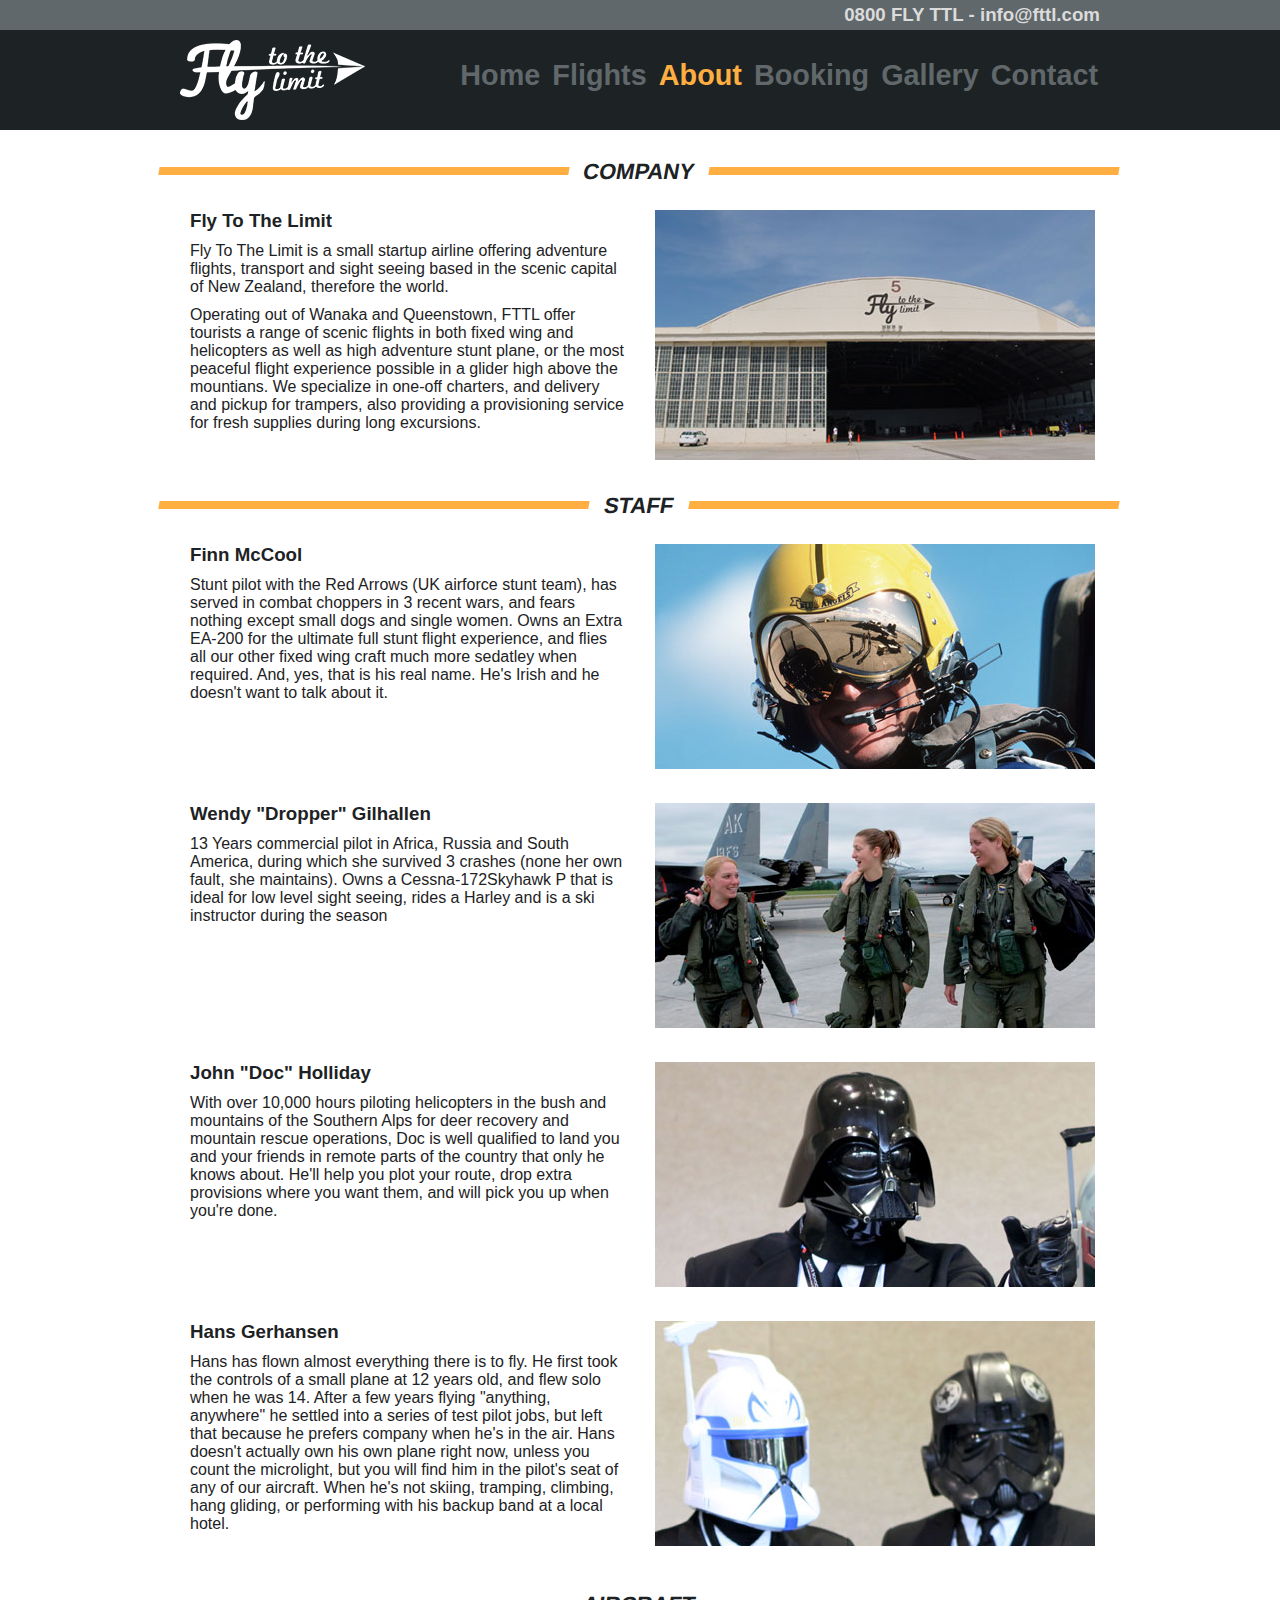
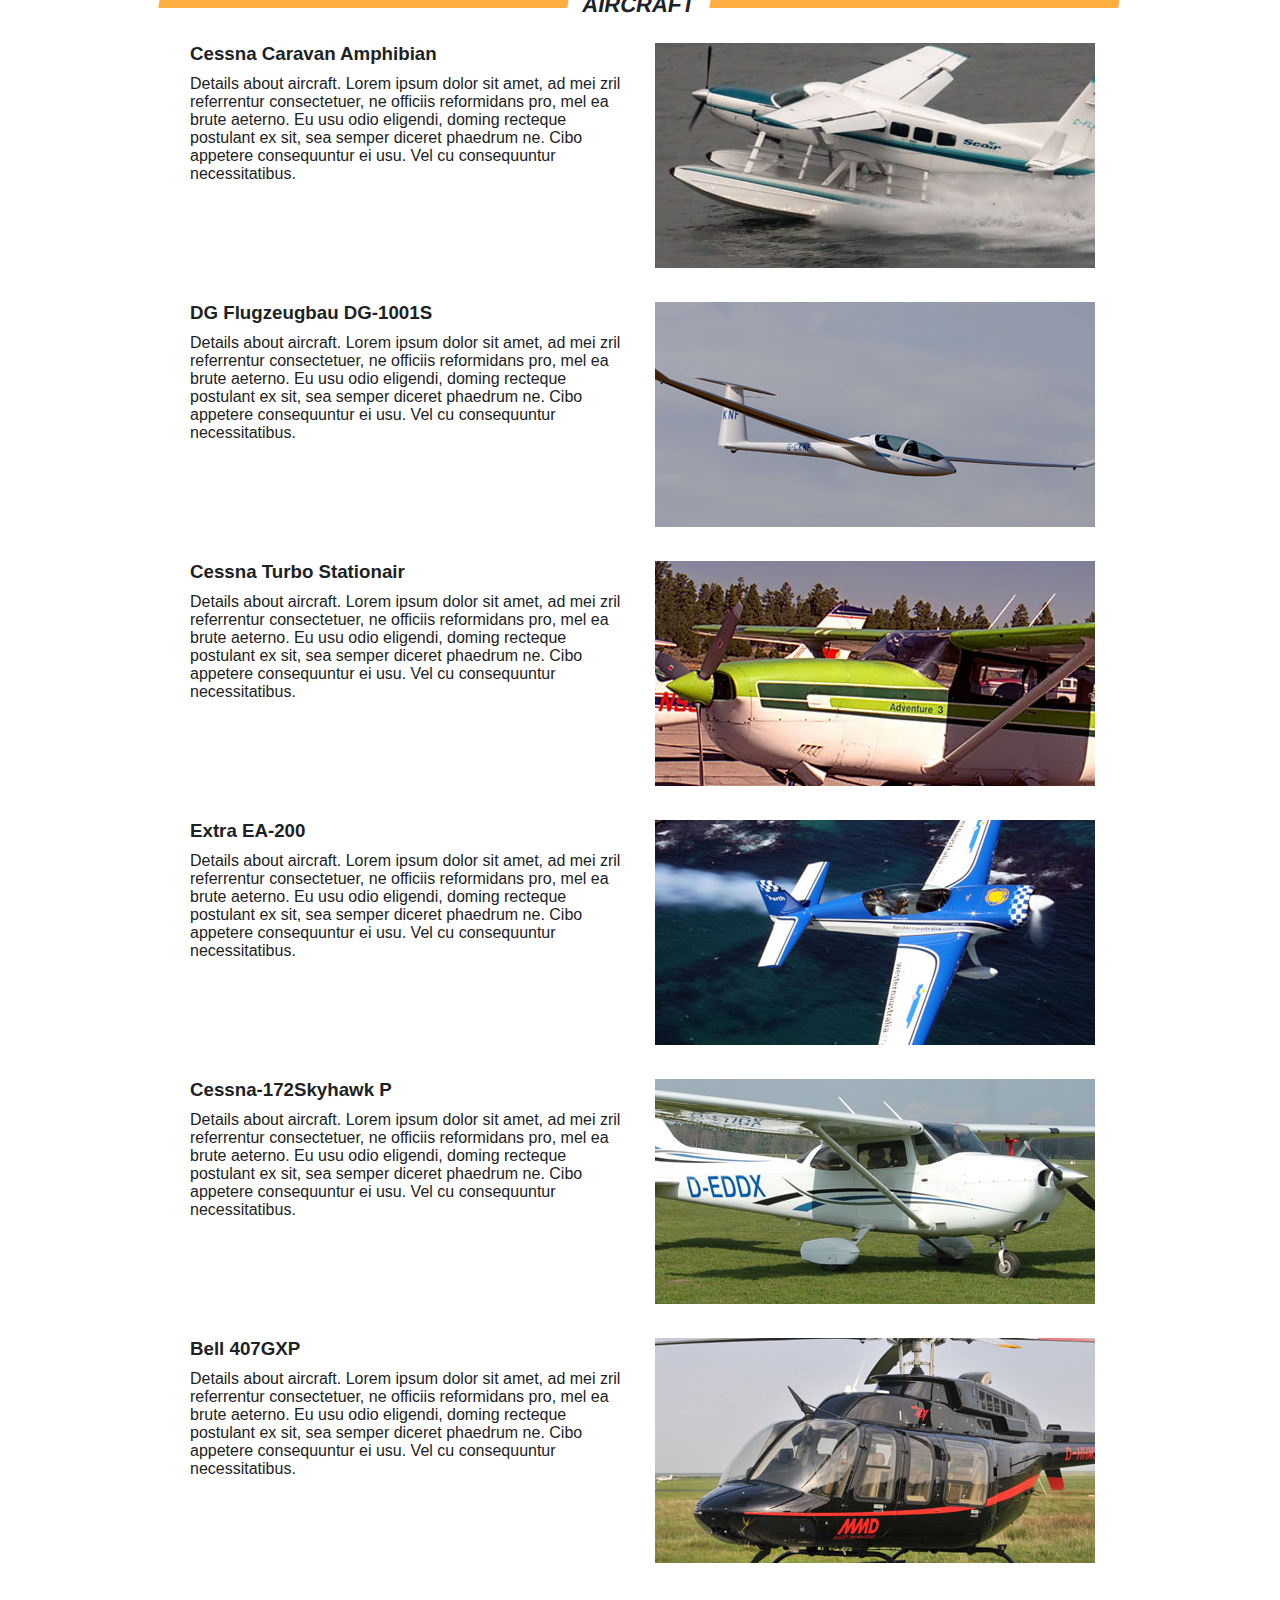
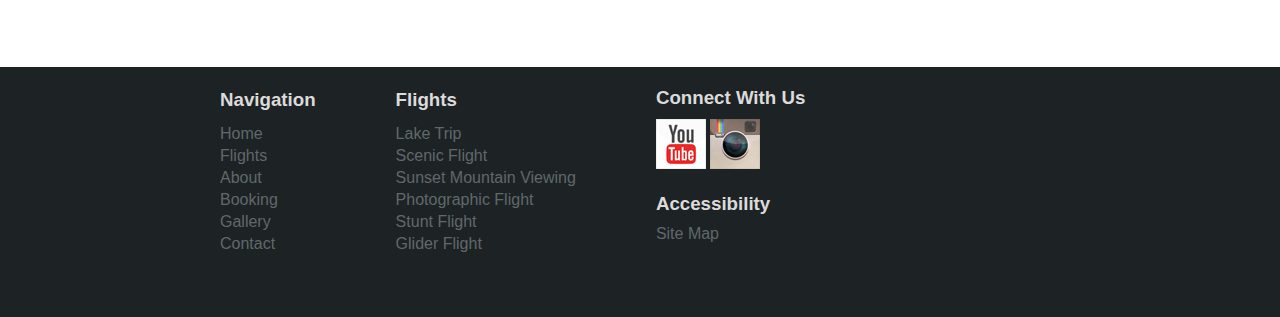
==== commit f08bde90: "Removed un-used files and images. Made images smaller. Spellchecked all text. Added H1's. Added a fo" ====
--- a/about.html
+++ b/about.html
@@ -17,7 +17,7 @@
 		</div>
 		<div class="container cf">
 			<header>
-				<a href="index.html"><img alt="Fly to the Limit" src="images/logo_white_small.png"></a>
+				<h1><a href="index.html"><img alt="Fly to the Limit" src="images/logo_white_small.png"></a></h1>
 				<nav>
 					<ul>
 						<li><a href="index.html">Home</a></li>
@@ -40,10 +40,10 @@
 				<div class="left-box">
 					<h3>Fly To The Limit</h3>
 					<p>Fly To The Limit is a small startup airline offering adventure flights, transport and sight seeing based in the scenic capital of New Zealand, therefore the world.</p>
-					<p>Operating out of Wanaka, FTTL offer tourists a range of scenic flights in both fixed wing and helicopters as well as high adventure stunt plane, or the most peaceful flight experience possible in a glider high above the mountians. We specialize in one-off charters, and delivery and pickup for trampers, also providing a provisioning service for fresh supplies during long excursions.</p>
+					<p>Operating out of Wanaka and Queenstown, FTTL offer tourists a range of scenic flights in both fixed wing and helicopters as well as high adventure stunt plane, or the most peaceful flight experience possible in a glider high above the mountians. We specialize in one-off charters, and delivery and pickup for trampers, also providing a provisioning service for fresh supplies during long excursions.</p>
 				</div>
 				<div class="right-box">
-					<img alt="FTTL hanger" src="images/hangar.jpg">
+					<img alt="FTTL hangar" src="images/hangar.jpg">
 				</div>
 			</div>
 
@@ -101,7 +101,7 @@
 					<p>Details about aircraft. Lorem ipsum dolor sit amet, ad mei zril referrentur consectetuer, ne officiis reformidans pro, mel ea brute aeterno. Eu usu odio eligendi, doming recteque postulant ex sit, sea semper diceret phaedrum ne. Cibo appetere consequuntur ei usu. Vel cu consequuntur necessitatibus.</p>
 				</div>
 				<div class="right-box">
-					<img alt="Cessna amphibian" src="images/caravan.jpg">
+					<img alt="Cessna Amphibian" src="images/caravan.jpg">
 				</div>
 			</div>
 
@@ -131,7 +131,7 @@
 					<p>Details about aircraft. Lorem ipsum dolor sit amet, ad mei zril referrentur consectetuer, ne officiis reformidans pro, mel ea brute aeterno. Eu usu odio eligendi, doming recteque postulant ex sit, sea semper diceret phaedrum ne. Cibo appetere consequuntur ei usu. Vel cu consequuntur necessitatibus.</p>
 				</div>
 				<div class="right-box">
-					<img alt="EA-200 aircraft" src="images/stunt.jpg">
+					<img alt="EA-200 Stunt Plane" src="images/stunt.jpg">
 				</div>
 			</div>
 
@@ -151,11 +151,10 @@
 					<p>Details about aircraft. Lorem ipsum dolor sit amet, ad mei zril referrentur consectetuer, ne officiis reformidans pro, mel ea brute aeterno. Eu usu odio eligendi, doming recteque postulant ex sit, sea semper diceret phaedrum ne. Cibo appetere consequuntur ei usu. Vel cu consequuntur necessitatibus.</p>
 				</div>
 				<div class="right-box">
-					<img alt="Bell 407GXP" src="images/bell-407.jpg">
+					<img alt="Bell 407GXP Helicopter" src="images/bell-407.jpg">
 				</div>
 			</div>
 		</div>
-	</div>
 
 <!-- ################################################################################################ -->
 
--- a/css/main.css
+++ b/css/main.css
@@ -159,6 +159,13 @@
 .spacer {
 	margin-bottom: 50px;
 }
+
+.thank-you {
+	text-align: center;
+	font-weight: normal;
+	padding-bottom: 20px;
+}
+
 /*---------------------------------------------------*/
 
 h2 {
